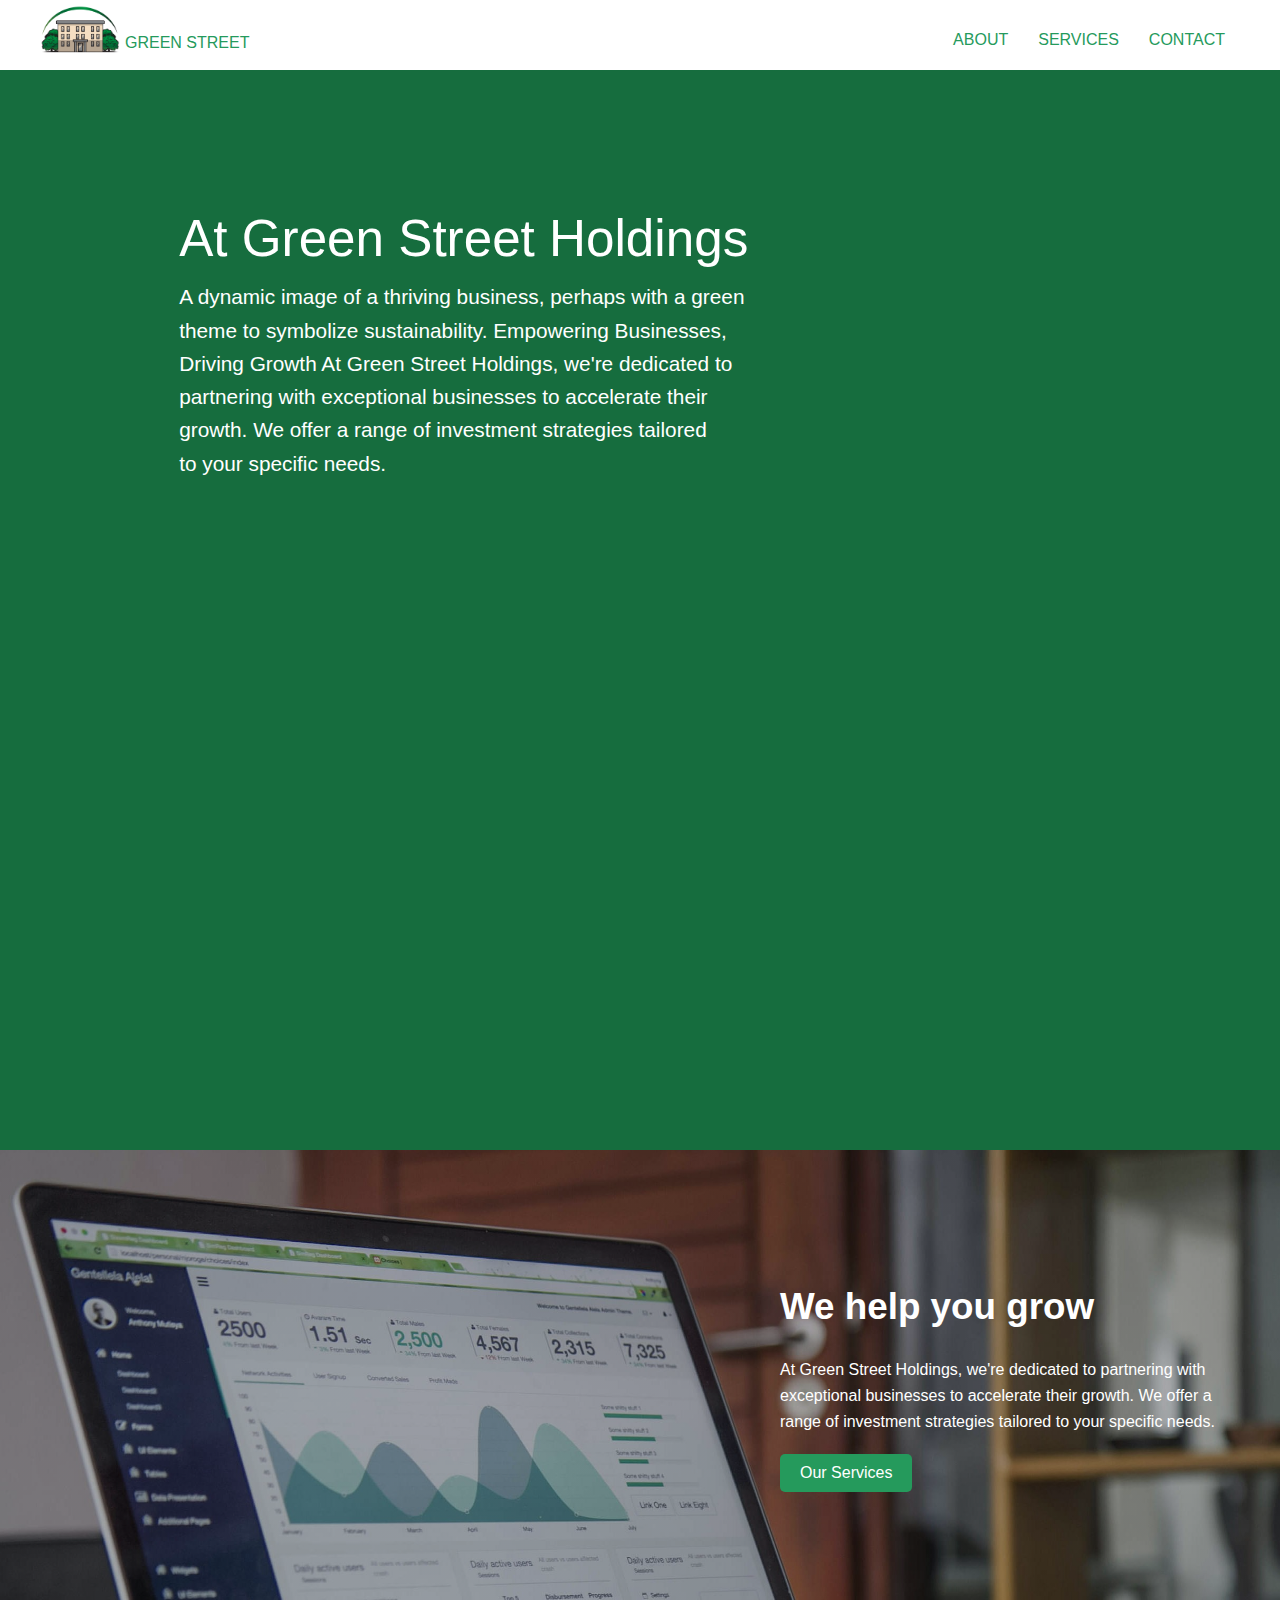
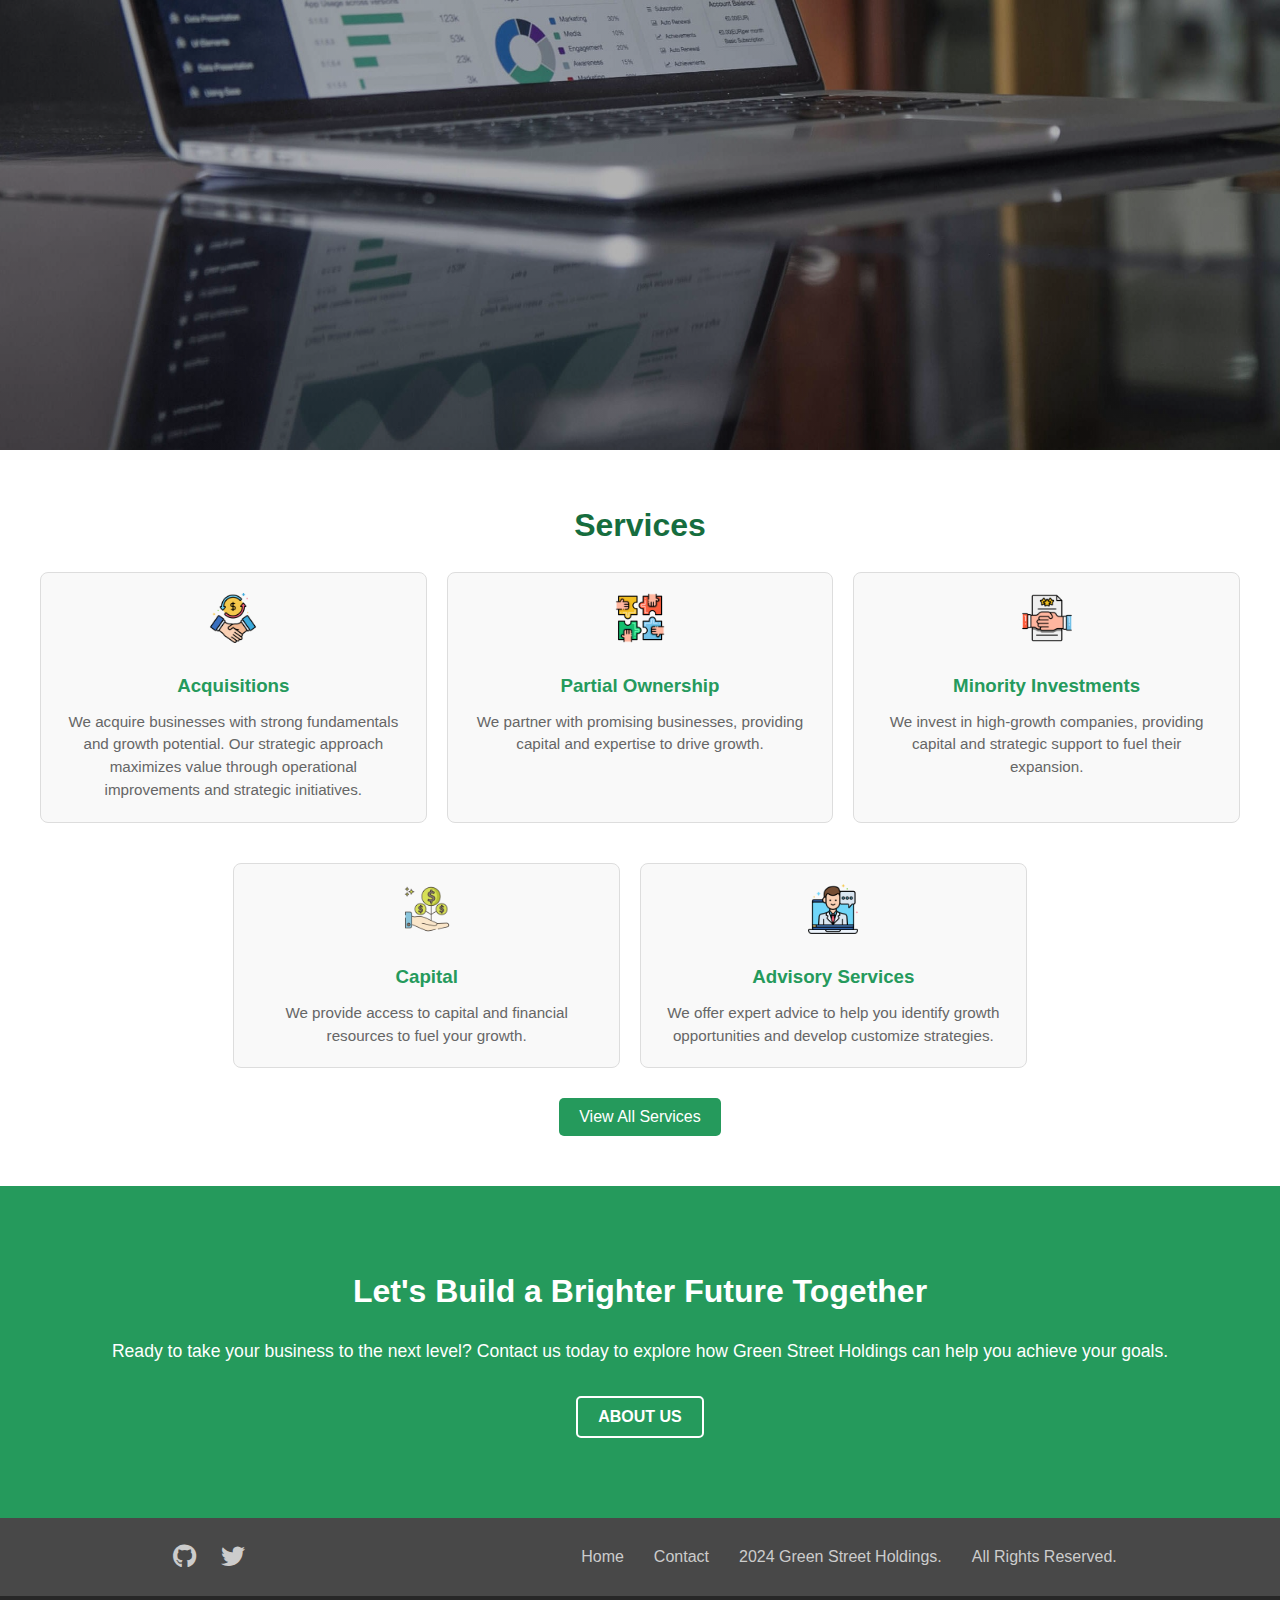
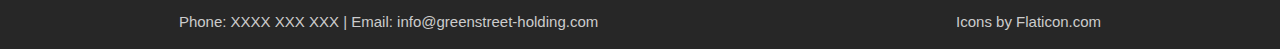
==== index.html @ 628697c2 "first commit" ====
<!DOCTYPE html>
<html lang="en">
<head>
  <meta charset="UTF-8">
  <meta name="viewport" content="width=device-width, initial-scale=1.0">
  <title></title>
  <!-- Font Awesome CDN -->
  <link href="https://cdnjs.cloudflare.com/ajax/libs/font-awesome/6.5.0/css/all.min.css" rel="stylesheet">
  <link rel="stylesheet" href="./style.css">
</head>
<body>
  <header>
    <nav class="navbar">
      <div class="logo">
        <a href="./index.html"> <img src="./images/GHS_LogoHouse.png" alt=""></a>
        <p>GREEN STREET</p>
      </div>
      <button class="hamburger-menu">
        <i class="fas fa-bars"></i>
      </button>
      <ul class="nav-links">
          <li><a href="./about.html">ABOUT</a></li>
          <li><a href="./service.html">SERVICES</a></li>
        <li><a href="./contact.html">CONTACT</a></li>
      </ul>
    </nav>
  </header>


  <div class="second-sec">

      <section class="hero">
          <div class="hero-content">
      <h1>At Green Street Holdings</h1>

          <p>
            A dynamic image of a thriving business, perhaps   with a green 
              <br>
             theme to symbolize sustainability. Empowering Businesses, 
              <br>
             Driving Growth At Green  Street Holdings, we're dedicated to 
              <br>
             partnering  with exceptional businesses to accelerate their
             <br>
               growth. We offer a range of investment strategies tailored
               <br> to your specific needs.
            

            </p>
        </div>
    </section>
</div>



<section class="growth-section">
  <div class="growth-text">
    <div class="all-text">

      <h1 class="growth-title">We help you grow</h1>
      <p class="growth-description">At Green Street Holdings, we're dedicated to partnering with exceptional businesses to accelerate their growth. We offer a 
        <br>range of investment strategies tailored to your specific needs.</p>
      <button class="growth-btn"><a href="./service.html">Our Services</a></button>
    </div>
  </div>
  
</section>


<section class="services">
  <h2 class="services-title">Services</h2>
  <div class="services-container">
    <div class="service-item">
      <div class="service-icon"><img width="50px" src="./images/acquisition3.png" alt=""/></div>
      <h3>Acquisitions</h3>
      <p> We acquire businesses with strong fundamentals and growth potential. Our strategic approach maximizes value through operational improvements and strategic initiatives.</p>
    </div>
    <div class="service-item">
      <div class="service-icon"><img width="50px" src="./images/partialownership.png" alt=""/></div>
      <h3>Partial Ownership</h3>
      <p>We partner with promising businesses, providing capital and expertise to drive growth.</p>
    </div>
    <div class="service-item">
      <div class="service-icon"><img width="50px" src="./images/acquisition2.png" alt=""/></div>
      <h3>Minority Investments</h3>
      <p> We invest in high-growth companies, providing capital and strategic support to fuel their expansion.</p>
    </div>
    <div class="service-item last-boxes">
      <div class="service-icon"><img width="50px" src="./images/capital3.png" alt=""/></div>
      <h3>Capital</h3>
      <p>We provide access to capital and financial resources to fuel your growth.</p>
    </div>
    <div class="service-item  last-boxes">
      <div class="service-icon"><img width="50px" src="./images/advisory.png" alt=""/></div>
      <h3>Advisory Services</h3>
      <p>We offer expert advice to help you identify growth opportunities and develop customize strategies.</p>
    </div>
    <!-- <div class="service-item">
      <div class="service-icon">📄</div>
      <h3>Strategic Partnerships</h3>
      <p>We collaborate with you to identify growth opportunities and develop customized strategies.</p>
    </div> -->
  </div>
  <button class="services-button"><a  href="./service.html">View All Services</a></button>
</section>



 <!-- Our Difference Section -->
 <section class="difference">
  <div class="difference-content">
    <h2>Let's Build a Brighter Future Together
    </h2>
    <p>Ready to take your business to the next level? Contact us today to explore how Green Street Holdings can help you achieve your goals.
    </p>
    <button class="about-btn">About Us</button>
  </div>
</section>

<!-- Footer -->
<footer class="footer">
  <div class="footer-top">
    <div class="social-icons">
      <a href="#"><i class="fa-brands fa-github"></i></a>
      <a href="#"><i class="fa-brands fa-twitter"></i></a>
    </div>

    <div>
      <ul>
        <li>Home</li>
        <li>Contact</li>
        <li>2024 Green Street Holdings.</li>
        <li>All Rights Reserved.</li>
      </ul>
    </div>
  </div>
  <div class="footer-bottom">
    <p>
      <span>Phone: XXXX XXX XXX</span> | 
      <span>Email: info@greenstreet-holding.com</span>
    </p>

    <p><a href="https://www.flaticon.com">Icons by Flaticon.com</a></p>
   
  </div>
</footer>


  


  <script src="script.js"></script>
</body>
</html>
---- style.css ----
* {
    margin: 0;
    padding: 0;
    box-sizing: border-box;
  }
  
  body {
    font-family: sans-serif;
    line-height: 1.6;
  }
  
  /* Navbar Styling */
  .navbar {
    display: flex;
    justify-content: space-between;
    align-items: center;
    padding-right: 40px;
    padding-left: 40px;
    margin-top: 5px;
    
  }
  
  
  .logo{
    display: flex;
    align-items: center;
    gap: 5px;
  }

  .logo img {
   
    width: 80px;
  }
  .logo p{
    text-decoration: none;
    color: #259a5c;
    font-size: 16px;
    margin-top: 20px;
    
  }
  
  
  .nav-links {
    display: flex;
    align-items: center;
    list-style: none;
    transition: max-height 0.4s ease;
    /* overflow: hidden; */
    max-height: 0; 
  }
  
  .nav-links.active {
    max-height: 300px; 
  }
  
  .nav-links li {
    margin: 0 15px;
    padding: 10px 0;
    margin-top: 15px;
  }
  
  .nav-links a {
    text-decoration: none;
    color: #259a5c;
    font-weight: 500;
  }
  .nav-links a:hover{
    color: #166d3e;
    transition: 0.3s;
  }
  
  .hamburger-menu {
    background: none;
    border: none;
    cursor: pointer;
    font-size: 1.5em;
    display: none;
    color: #000;
  }
  
  .hamburger-menu i {
    transition: transform 0.3s ease;
  }


  .second-sec{
    margin-top: 10px;
  }
  
  /* Hero Section */
  .hero {
    background-image: url('./images/bram-naus-oqnVnI5ixHg-unsplash.jpg');
    color: white;
    background-size: cover;
    background-position: center;
    background-repeat: no-repeat;
    background-blend-mode: overlay;
    background-color: #166d3e;
    height: 120vh;
    padding-top: 10%;
    padding-left: 14%;
  }
  
  .hero-content h1 {
    font-size: 3.2rem;
    font-weight: 500;
  }
  
  .hero-content p {
    font-size: 1.3em;
  }
  
  /* Responsive Design */
  @media (max-width: 768px) {
    .nav-links {
      flex-direction: column;
      background: white;
      width: 100%;
      position: absolute;
      top: 50px;
      left: 0;
      box-shadow: 0 2px 4px rgba(0, 0, 0, 0.2);
      transition: 0.7s;
      overflow: hidden;
    }
   
  
    .nav-links li {
      text-align: center;
    }
  
    .hamburger-menu {
      display: block;
    }
  
    .hamburger-menu.open i {
      transform: rotate(90deg);
    }
    .hero-content h1 {
        font-size: 2.4rem;
        font-weight: 500;
      }
      
      .hero-content p {
        font-size: 0.8rem;
      }
      .hero{
        padding-left: 5%;
        padding-top: 30%;
        height: 80vh;
      }
      .logo img {
   
        width: 70px;
       
      }
      .logo p{
        font-size: 14px;
      }
      .navbar{
        padding: 0 20px;
      }
      
  }



 
  .container {
    max-width: 1100px;
    margin: 20px auto;
    padding: 20px;
    background: #fff;
    /* box-shadow: 0 2px 5px rgba(0, 0, 0, 0.1); */
    border-radius: 5px;
}

.container h1 {
    color: #259a5c;
    font-size: 45px;
    text-align: start;
    font-weight: 500;
}

.contact-info p {
    margin: 10px 0;
}

.contact-info a {
    color: #259a5c;
    text-decoration: none;
}

.contact-info a:hover {
    text-decoration: underline;
}

.business-hours h2 {
    margin-top: 20px;
    color: #259a5c;
}

table {
    width: 100%;
    border-collapse: collapse;
    margin-top: 10px;
}

td {
    padding: 10px;
    border-bottom: 1px solid #ddd;
    text-align: left;
}

td:nth-child(2),
td:nth-child(4) {
    text-align: center;
}

@media (max-width: 600px) {
    .container {
        padding: 10px;
    }

    table td {
        font-size: 14px;
        padding: 8px;
    }
}




.growth-section {
  display: flex;
  flex-wrap: wrap;
  justify-content:end;
  background-image: linear-gradient(rgba(0, 0, 0, 0.3), rgba(0, 0, 0, 0.3)), url('./images/carlos-muza-hpjSkU2UYSU-unsplash.jpg');
  background-position: center;
  background-size: cover;
  background-repeat: no-repeat;
  height: 100vh;


}

.growth-text {
  /* flex: 1;
  max-width: 500px; */
  margin-top: 10%;
}
/* .all-text{
   max-width: 500px; 
  
} */

.growth-title {
  font-size: 2.3rem;
  color: white;
  margin-bottom: 20px;
}

.growth-description {
  font-size: 1rem;
  color: white;
  line-height: 1.6;
  margin-bottom: 20px;
  max-width: 500px;
  /* width: 100%; */
}

.growth-btn {
  background-color: #259a5c;
  color: white;
  border: none;
  padding: 10px 20px;
  cursor: pointer;
  font-size: 1rem;
  border-radius: 5px;
  transition: background-color 0.3s ease;
}
.growth-btn a{
  text-decoration: none;
  color: white;
}

.growth-btn:hover {
  background-color: #166d3e;
}

.growth-image {
  flex: 1;
  max-width: 500px;
  margin: 20px;
  text-align: center;
}

.growth-image img {
  width: 100%;
  height: auto;
  border-radius: 10px;
}

/* Responsive Design */
@media (max-width: 768px) {
  .growth-section {
    /* flex-direction: column; */
    text-align: center;
    padding-top: 30%;
    background-position:50% center;
    height: 70vh;

  }

  .growth-text, .growth-image {
    max-width: 100%;
    margin: 10px;
  }

  .growth-title {
    font-size: 1.8rem;
  }

  .growth-description {
    font-size: 0.9rem;
  }

  .growth-btn {
    font-size: 0.9rem;
  }
}



.services {
  text-align: center;
  padding: 50px 20px;
  background-color: #fff;
}

.services-title {
  font-size: 2em;
  margin-bottom: 20px;
  color: #166d3e;
}

.services-container {
  display: grid;
  grid-template-columns: repeat(auto-fit, minmax(300px, 1fr));
  gap: 20px;
  max-width: 1200px;
  margin: 0 auto;
  

}
.last-boxes{
 margin-left: 50%;
 margin-top: 20px;
 margin-bottom: 10px;
 width: 100%;
  
}


.service-item {
  background: #f9f9f9;
  border: 1px solid #ddd;
  border-radius: 8px;
  padding: 20px;
  transition: transform 0.3s ease;
}

.service-item:hover {
  transform: translateY(-10px);
  box-shadow: 0 4px 10px rgba(0, 0, 0, 0.1);
}

.service-icon {
  font-size: 2.5em;
  color: #259a5c;
  margin-bottom: 10px;
}

.service-item h3 {
  color: #259a5c;
  margin: 10px 0;
}

.service-item p {
  color: #666;
  font-size: 0.95em;
  line-height: 1.5;
}

.services-button  {
  margin-top: 20px;
  padding: 10px 20px;
  background-color: #259a5c;
  color: #fff;
  border: none;
  border-radius: 5px;
  cursor: pointer;
  font-size: 1em;
}
.services-button a{
  text-decoration: none;
  color: white;
}

.services-button:hover {
  background-color: #166d3e;
}





.difference {
  background-color: #259a5c;
  color: white;
  text-align: center;
  padding: 80px 20px;
}

.difference-content h2 {
  font-size: 2em;
  margin-bottom: 20px;
}

.difference-content p {
  font-size: 1.1em;
  margin-bottom: 30px;
  line-height: 1.6;
}

.about-btn {
  padding: 10px 20px;
  font-size: 1em;
  color: white;
  background-color: transparent;
  border: 2px solid white;
  border-radius: 5px;
  cursor: pointer;
  text-transform: uppercase;
  font-weight: bold;
}

.about-btn:hover {
  background-color: #166d3e;
  transition: 0.3s;
}

/* Footer */
.footer {
  color: #ccc;
}

.footer-top {
  background-color: #484848;
  padding: 20px 0;
  display: flex;
  justify-content: space-around;
  align-items: center;
}
.footer-top ul{
  display: flex;
  gap: 30px;
  list-style-type: none;
}

.social-icons a {
  color: #ccc;
  font-size: 1.5em;
  margin: 0 10px;
  text-decoration: none;
}

.social-icons a:hover {
  color: white;
}

.footer-bottom {
  font-size: 0.9em;
  line-height: 1.5;
  background-color: #272727;
  display: flex;
  justify-content: space-around;
  align-items: center;
  font-size: 15px;
  padding: 15px 0;
}

.footer-bottom a {
  color: #ccc;
  text-decoration: none;
  /* margin: 0 10px; */
}

.footer-bottom a:hover {
  text-decoration: underline;
}

/* Responsive Design */
@media (max-width: 768px) {
  .difference-content p {
    font-size: 1em;
  }
  .footer-top{
    flex-direction: column;
    align-items: self-start;
    padding-left: 20px;
  }
  .footer-bottom{
    flex-direction: column;
  padding-left: 10px;
  font-size: 13px;
  align-items: self-start;
  text-align: start;
  }
  .footer-top ul{
    flex-direction: column;
    gap: 20px;
    margin-top: 10px;
    
  }
  .social-icons a {
  margin-left: -5px;
  }
  .about-btn {
    font-size: 0.9em;
    padding: 8px 16px;
  }
  .last-boxes{
    margin-left: 0;
    margin-top: 0;
    margin-bottom: 0;
    /* width: 100%; */
     
   }

  
}
.service-page{
  margin-top: 20px;
}
.service-head{
  background-color: #259a5c;
  padding: 80px 0px;
  padding-left: 10%;
  color: white;
  
}
.service-head h1{
  font-size: 60px;
  font-weight: 500;
}
.service-head p{
  font-size: 20px;
}


.about-container {
  display: flex;
  flex-direction: column;
  align-items: center;
  padding:50px 100px;
}

.about-right {
  width: 90%;
  max-width: 600px;
  text-align: start;
  margin-bottom: 120px;
  align-self: flex-end; /* Pushes the block to the right */
}

.about-left {
  width: 90%;
  max-width: 600px;
  text-align: left;
  align-self: flex-start; 
  margin-bottom: 120px;
}

.about-title {
  color: #259a5c;
  font-size: 1.5rem;
  margin-bottom: 10px;
}

.about-text {
  font-size: 1rem;
  color: #333;
  line-height: 1.6;
}

@media (max-width: 768px) {
  .about-container {
    flex-direction: column; 
    align-items: center;
    padding: 20px 50px;
    justify-content: center;
  }
  
 .about-left{
  /* width: 100%; */
  text-align: start;
  align-self: flex-start;
  margin-bottom: 120px;
  margin-left: 10%;
 }
  
}
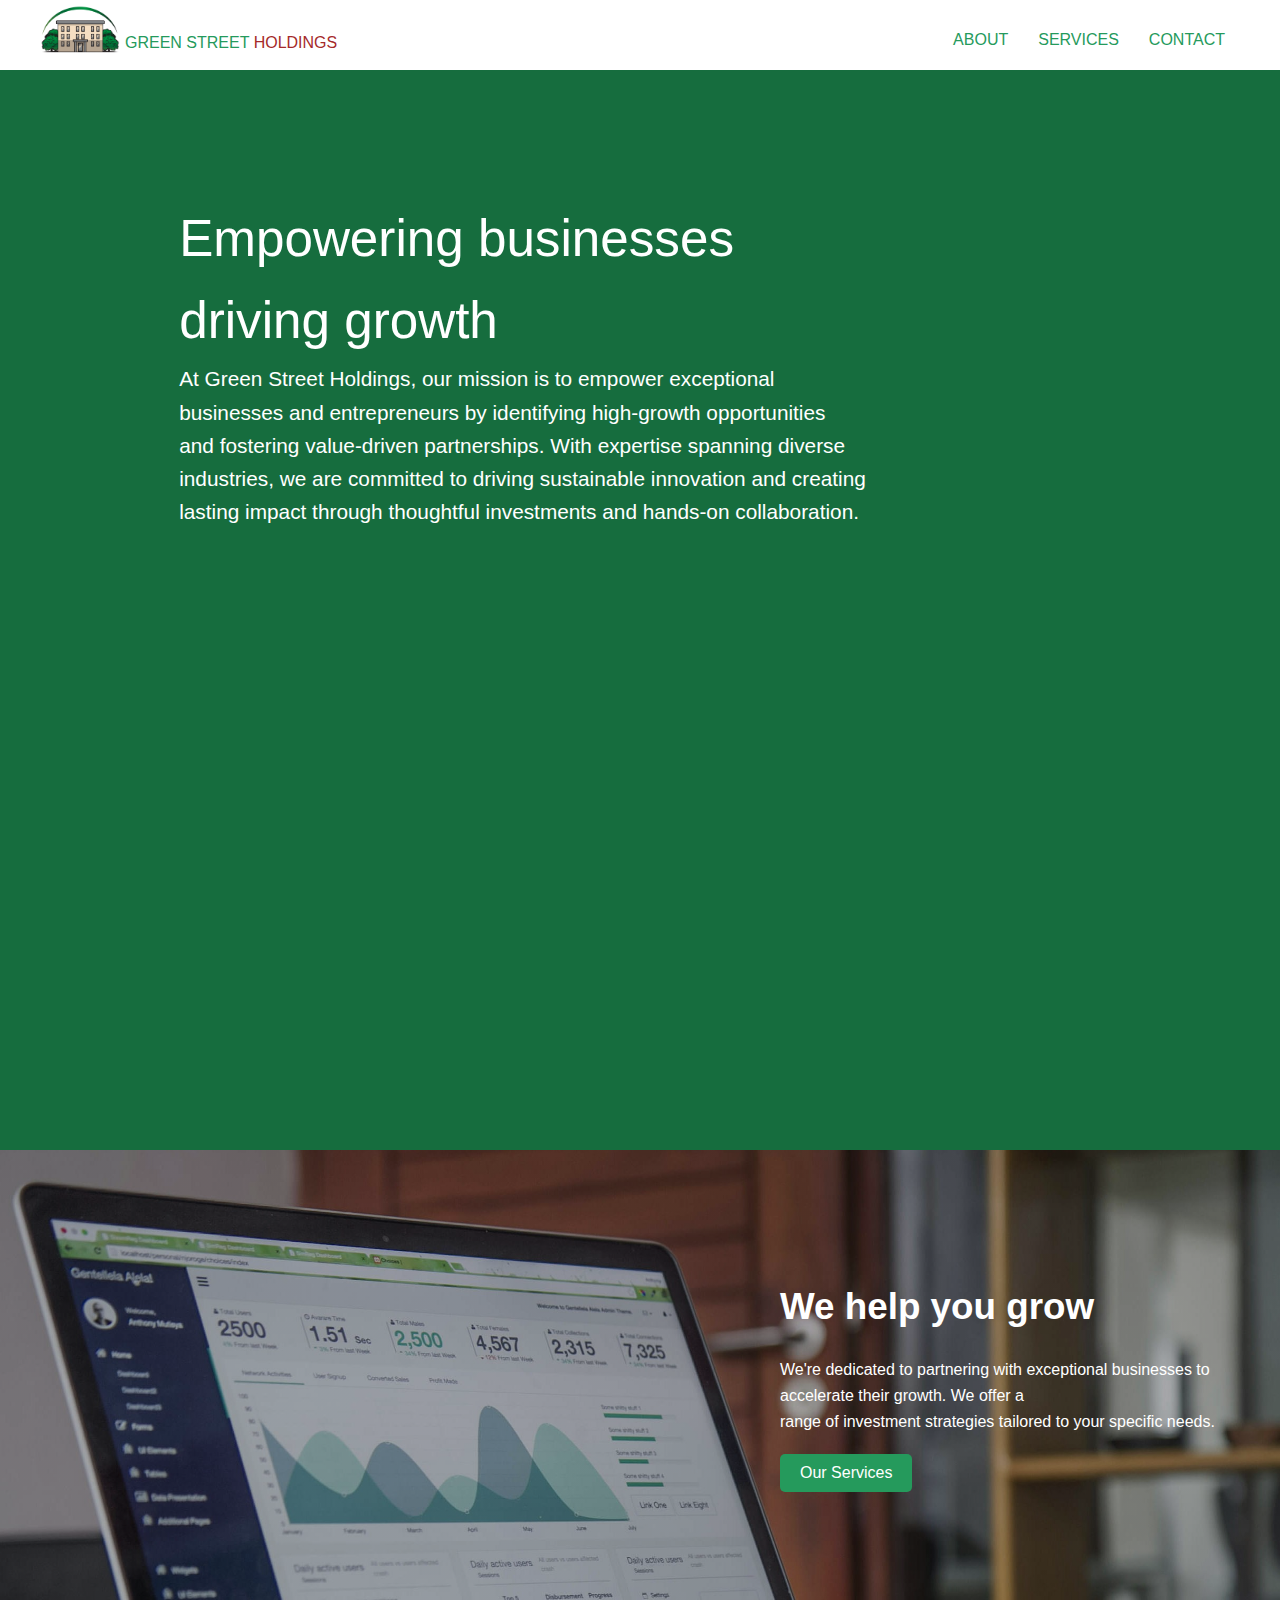
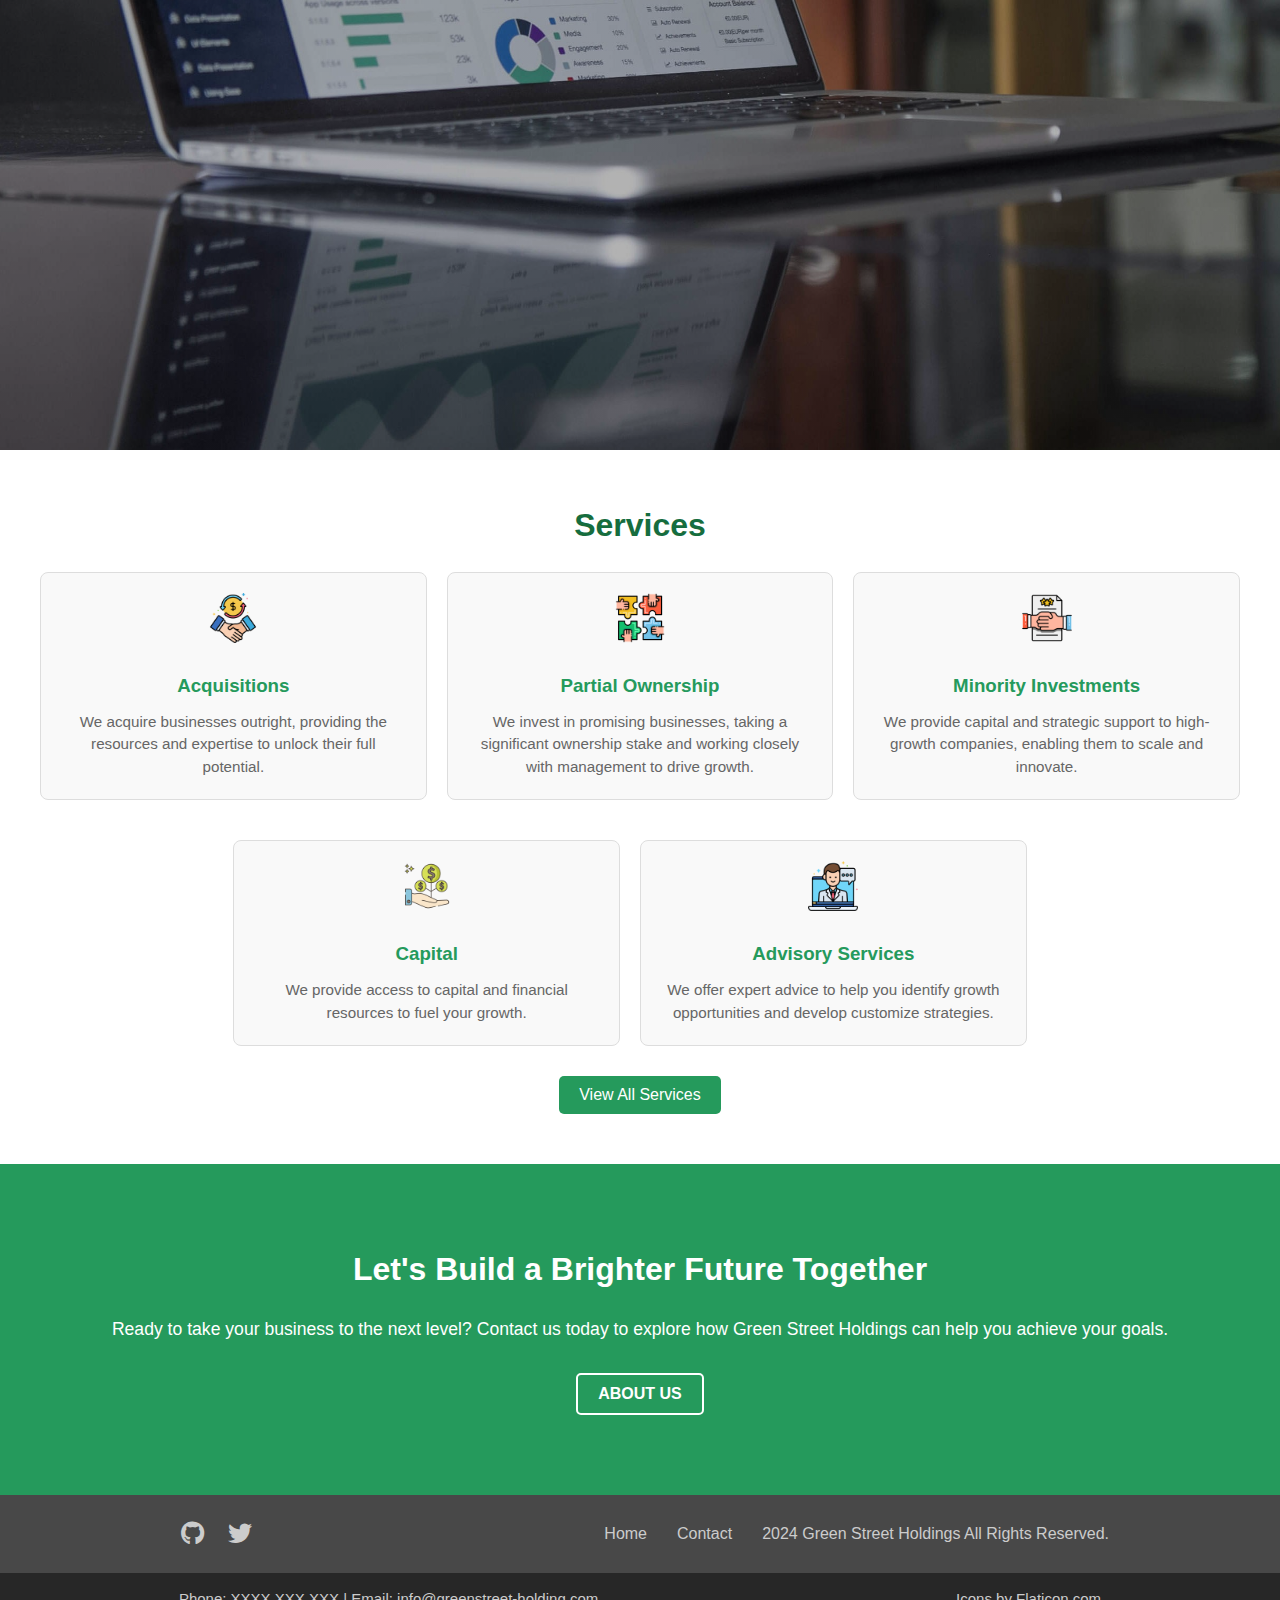
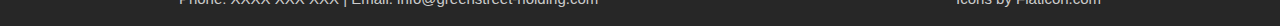
==== commit 6da7c6bc: "complete" ====
--- a/index.html
+++ b/index.html
@@ -13,7 +13,7 @@
     <nav class="navbar">
       <div class="logo">
         <a href="./index.html"> <img src="./images/GHS_LogoHouse.png" alt=""></a>
-        <p>GREEN STREET</p>
+        <p>GREEN STREET <span style="color: brown;">HOLDINGS</span></p>
       </div>
       <button class="hamburger-menu">
         <i class="fas fa-bars"></i>
@@ -31,20 +31,15 @@
 
       <section class="hero">
           <div class="hero-content">
-      <h1>At Green Street Holdings</h1>
+      <h1>Empowering businesses
+        <br> driving growth </h1>
 
           <p>
-            A dynamic image of a thriving business, perhaps   with a green 
-              <br>
-             theme to symbolize sustainability. Empowering Businesses, 
-              <br>
-             Driving Growth At Green  Street Holdings, we're dedicated to 
-              <br>
-             partnering  with exceptional businesses to accelerate their
-             <br>
-               growth. We offer a range of investment strategies tailored
-               <br> to your specific needs.
-            
+            At Green Street Holdings, our mission is to empower exceptional <br>
+             businesses and entrepreneurs by identifying high-growth opportunities <br> 
+              and fostering value-driven partnerships. With expertise spanning diverse <br>
+               industries, we are committed to driving sustainable innovation and creating <br>
+               lasting impact through thoughtful investments and hands-on collaboration.
 
             </p>
         </div>
@@ -58,7 +53,7 @@
     <div class="all-text">
 
       <h1 class="growth-title">We help you grow</h1>
-      <p class="growth-description">At Green Street Holdings, we're dedicated to partnering with exceptional businesses to accelerate their growth. We offer a 
+      <p class="growth-description"> We're dedicated to partnering with exceptional businesses to accelerate their growth. We offer a 
         <br>range of investment strategies tailored to your specific needs.</p>
       <button class="growth-btn"><a href="./service.html">Our Services</a></button>
     </div>
@@ -73,17 +68,17 @@
     <div class="service-item">
       <div class="service-icon"><img width="50px" src="./images/acquisition3.png" alt=""/></div>
       <h3>Acquisitions</h3>
-      <p> We acquire businesses with strong fundamentals and growth potential. Our strategic approach maximizes value through operational improvements and strategic initiatives.</p>
+      <p> We acquire businesses outright, providing the resources and expertise to unlock their full potential.</p>
     </div>
     <div class="service-item">
       <div class="service-icon"><img width="50px" src="./images/partialownership.png" alt=""/></div>
       <h3>Partial Ownership</h3>
-      <p>We partner with promising businesses, providing capital and expertise to drive growth.</p>
+      <p>We invest in promising businesses, taking a significant ownership stake and working closely with management to drive growth.</p>
     </div>
     <div class="service-item">
       <div class="service-icon"><img width="50px" src="./images/acquisition2.png" alt=""/></div>
       <h3>Minority Investments</h3>
-      <p> We invest in high-growth companies, providing capital and strategic support to fuel their expansion.</p>
+      <p> We provide capital and strategic support to high-growth companies, enabling them to scale and innovate.</p>
     </div>
     <div class="service-item last-boxes">
       <div class="service-icon"><img width="50px" src="./images/capital3.png" alt=""/></div>
@@ -95,11 +90,7 @@
       <h3>Advisory Services</h3>
       <p>We offer expert advice to help you identify growth opportunities and develop customize strategies.</p>
     </div>
-    <!-- <div class="service-item">
-      <div class="service-icon">📄</div>
-      <h3>Strategic Partnerships</h3>
-      <p>We collaborate with you to identify growth opportunities and develop customized strategies.</p>
-    </div> -->
+    
   </div>
   <button class="services-button"><a  href="./service.html">View All Services</a></button>
 </section>
@@ -113,7 +104,7 @@
     </h2>
     <p>Ready to take your business to the next level? Contact us today to explore how Green Street Holdings can help you achieve your goals.
     </p>
-    <button class="about-btn">About Us</button>
+    <button class="about-btn"><a href="./about.html">ABOUT US</a></button>
   </div>
 </section>
 
@@ -129,8 +120,7 @@
       <ul>
         <li>Home</li>
         <li>Contact</li>
-        <li>2024 Green Street Holdings.</li>
-        <li>All Rights Reserved.</li>
+        <li>2024 Green Street Holdings  All Rights Reserved.</li>
       </ul>
     </div>
   </div>
--- a/style.css
+++ b/style.css
@@ -137,7 +137,7 @@
       transform: rotate(90deg);
     }
     .hero-content h1 {
-        font-size: 2.4rem;
+        font-size: 2rem;
         font-weight: 500;
       }
       
@@ -444,6 +444,11 @@
   text-transform: uppercase;
   font-weight: bold;
 }
+.about-btn a{
+  text-decoration: none;
+  color: white;
+
+}
 
 .about-btn:hover {
   background-color: #166d3e;
@@ -567,18 +572,23 @@
 }
 
 .about-right {
-  width: 90%;
-  max-width: 600px;
+  /* width: 90%; */
+  /* max-width: 600px; */
+  /* align-self: flex-end; Pushes the block to the right */
   text-align: start;
   margin-bottom: 120px;
-  align-self: flex-end; /* Pushes the block to the right */
+  display: flex;
+  gap: 80px;
 }
 
 .about-left {
-  width: 90%;
-  max-width: 600px;
+  /* width: 90%; */
+  /* flex-wrap: wrap; */
+  max-width: 1200px;
+  gap: 80px;
   text-align: left;
   align-self: flex-start; 
+  display: flex;
   margin-bottom: 120px;
 }
 
@@ -603,11 +613,26 @@
   }
   
  .about-left{
-  /* width: 100%; */
   text-align: start;
   align-self: flex-start;
   margin-bottom: 120px;
-  margin-left: 10%;
+  /* margin-left: 10%; */
+  flex-direction: column;
  }
+ .about-left img{
+  width: 300px;
+  height: 350px;
+ }
+ .about-right{
+  flex-direction: column;
+}
+.right-img{
+  order: 2;
+}
+.about-right img{
+  width: 300px;
+  height: 350px;
+
+ }
   
 }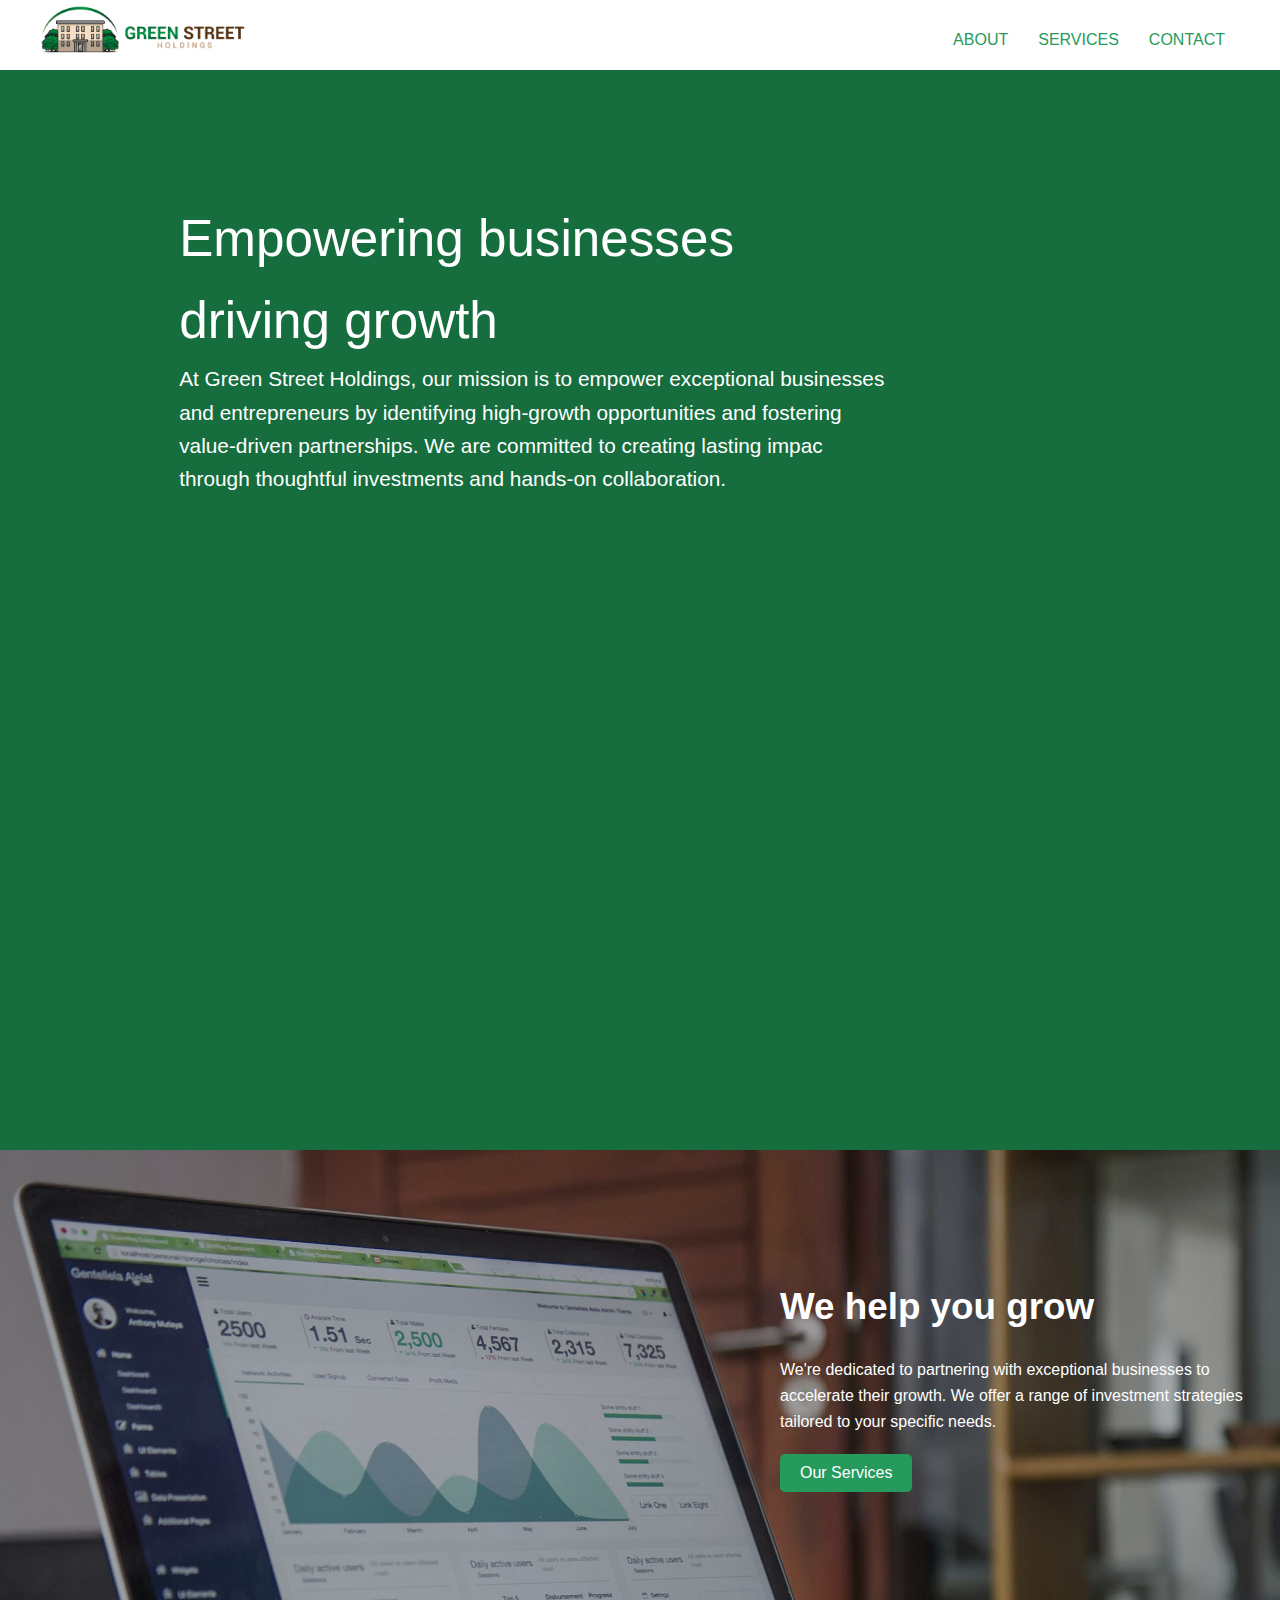
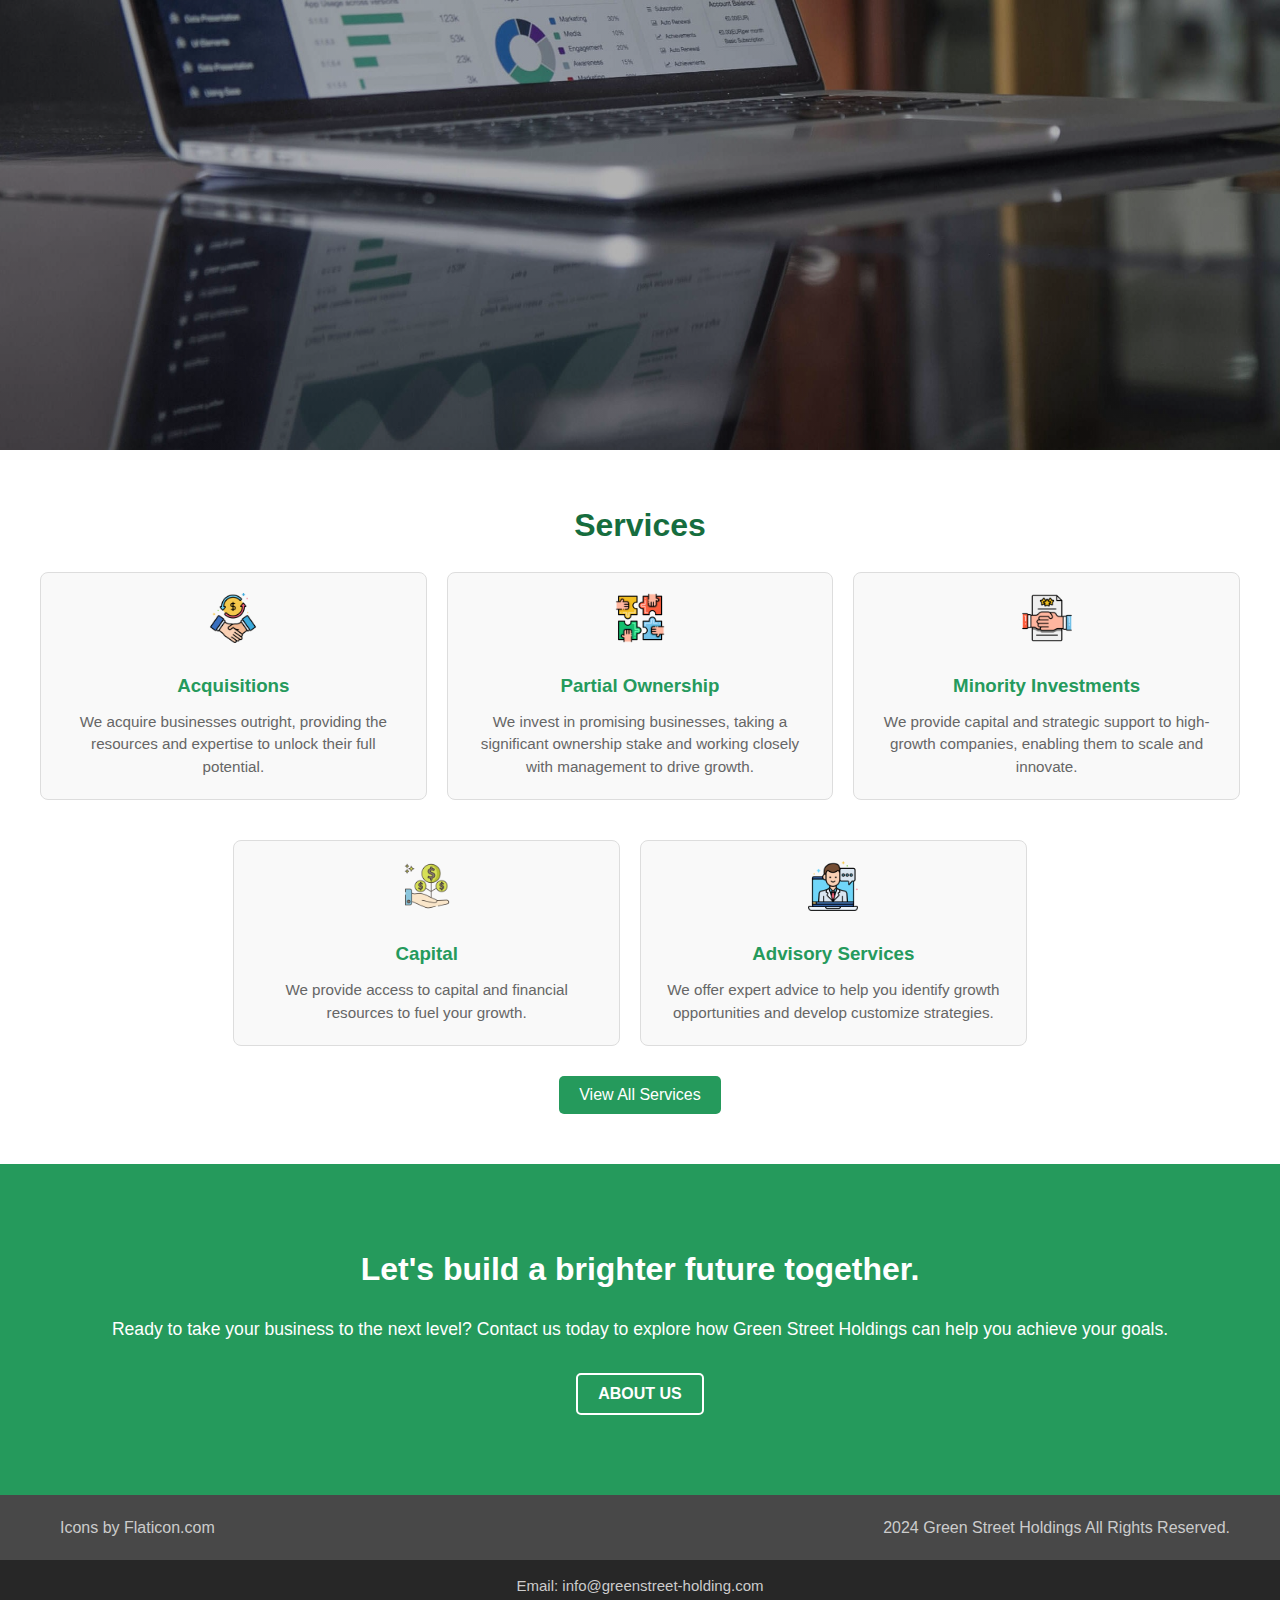
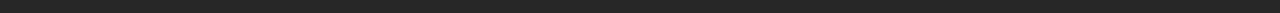
==== commit 0e2d6a2d: "complete" ====
--- a/index.html
+++ b/index.html
@@ -1,5 +1,6 @@
 <!DOCTYPE html>
 <html lang="en">
+
 <head>
   <meta charset="UTF-8">
   <meta name="viewport" content="width=device-width, initial-scale=1.0">
@@ -8,19 +9,20 @@
   <link href="https://cdnjs.cloudflare.com/ajax/libs/font-awesome/6.5.0/css/all.min.css" rel="stylesheet">
   <link rel="stylesheet" href="./style.css">
 </head>
+
 <body>
   <header>
     <nav class="navbar">
       <div class="logo">
-        <a href="./index.html"> <img src="./images/GHS_LogoHouse.png" alt=""></a>
-        <p>GREEN STREET <span style="color: brown;">HOLDINGS</span></p>
+        <a href="./index.html"> <img width="80px" src="./images/GHS_LogoHouse.png" alt=""></a>
+        <img class="green-logo" src="./images/GHS_Logo_Words.png" alt="" />
       </div>
       <button class="hamburger-menu">
         <i class="fas fa-bars"></i>
       </button>
       <ul class="nav-links">
-          <li><a href="./about.html">ABOUT</a></li>
-          <li><a href="./service.html">SERVICES</a></li>
+        <li><a href="./about.html">ABOUT</a></li>
+        <li><a href="./service.html">SERVICES</a></li>
         <li><a href="./contact.html">CONTACT</a></li>
       </ul>
     </nav>
@@ -29,116 +31,117 @@
 
   <div class="second-sec">
 
-      <section class="hero">
-          <div class="hero-content">
-      <h1>Empowering businesses
-        <br> driving growth </h1>
+    <section class="hero">
+      <div class="hero-content">
+        <h1>Empowering businesses
+          <br> driving growth
+        </h1>
 
-          <p>
-            At Green Street Holdings, our mission is to empower exceptional <br>
-             businesses and entrepreneurs by identifying high-growth opportunities <br> 
-              and fostering value-driven partnerships. With expertise spanning diverse <br>
-               industries, we are committed to driving sustainable innovation and creating <br>
-               lasting impact through thoughtful investments and hands-on collaboration.
+        <p>
+          At Green Street Holdings, our mission is to empower exceptional businesses <br>
+          and entrepreneurs by identifying high-growth opportunities and fostering <br>
+          value-driven partnerships. We are committed to creating lasting impac <br>
+          through thoughtful investments and hands-on collaboration. <br>
 
-            </p>
-        </div>
+        </p>
+      </div>
     </section>
-</div>
+  </div>
 
 
 
-<section class="growth-section">
-  <div class="growth-text">
-    <div class="all-text">
+  <section class="growth-section">
+    <div class="growth-text">
+      <div class="all-text">
 
-      <h1 class="growth-title">We help you grow</h1>
-      <p class="growth-description"> We're dedicated to partnering with exceptional businesses to accelerate their growth. We offer a 
-        <br>range of investment strategies tailored to your specific needs.</p>
-      <button class="growth-btn"><a href="./service.html">Our Services</a></button>
+        <h1 class="growth-title">We help you grow</h1>
+        <p class="growth-description"> We're dedicated to partnering with exceptional businesses to accelerate their
+          growth. We offer a
+          range of investment strategies tailored to your specific needs.</p>
+        <button class="growth-btn"><a href="./service.html">Our Services</a></button>
+      </div>
     </div>
-  </div>
-  
-</section>
+
+  </section>
 
 
-<section class="services">
-  <h2 class="services-title">Services</h2>
-  <div class="services-container">
-    <div class="service-item">
-      <div class="service-icon"><img width="50px" src="./images/acquisition3.png" alt=""/></div>
-      <h3>Acquisitions</h3>
-      <p> We acquire businesses outright, providing the resources and expertise to unlock their full potential.</p>
+  <section class="services">
+    <h2 class="services-title">Services</h2>
+    <div class="services-container">
+      <div class="service-item">
+        <div class="service-icon"><img width="50px" src="./images/acquisition3.png" alt="" /></div>
+        <h3>Acquisitions</h3>
+        <p> We acquire businesses outright, providing the resources and expertise to unlock their full potential.</p>
+      </div>
+      <div class="service-item">
+        <div class="service-icon"><img width="50px" src="./images/partialownership.png" alt="" /></div>
+        <h3>Partial Ownership</h3>
+        <p>We invest in promising businesses, taking a significant ownership stake and working closely with management
+          to drive growth.</p>
+      </div>
+      <div class="service-item">
+        <div class="service-icon"><img width="50px" src="./images/acquisition2.png" alt="" /></div>
+        <h3>Minority Investments</h3>
+        <p> We provide capital and strategic support to high-growth companies, enabling them to scale and innovate.</p>
+      </div>
+      <div class="service-item last-boxes">
+        <div class="service-icon"><img width="50px" src="./images/capital3.png" alt="" /></div>
+        <h3>Capital</h3>
+        <p>We provide access to capital and financial resources to fuel your growth.</p>
+      </div>
+      <div class="service-item  last-boxes">
+        <div class="service-icon"><img width="50px" src="./images/advisory.png" alt="" /></div>
+        <h3>Advisory Services</h3>
+        <p>We offer expert advice to help you identify growth opportunities and develop customize strategies.</p>
+      </div>
+
     </div>
-    <div class="service-item">
-      <div class="service-icon"><img width="50px" src="./images/partialownership.png" alt=""/></div>
-      <h3>Partial Ownership</h3>
-      <p>We invest in promising businesses, taking a significant ownership stake and working closely with management to drive growth.</p>
-    </div>
-    <div class="service-item">
-      <div class="service-icon"><img width="50px" src="./images/acquisition2.png" alt=""/></div>
-      <h3>Minority Investments</h3>
-      <p> We provide capital and strategic support to high-growth companies, enabling them to scale and innovate.</p>
-    </div>
-    <div class="service-item last-boxes">
-      <div class="service-icon"><img width="50px" src="./images/capital3.png" alt=""/></div>
-      <h3>Capital</h3>
-      <p>We provide access to capital and financial resources to fuel your growth.</p>
-    </div>
-    <div class="service-item  last-boxes">
-      <div class="service-icon"><img width="50px" src="./images/advisory.png" alt=""/></div>
-      <h3>Advisory Services</h3>
-      <p>We offer expert advice to help you identify growth opportunities and develop customize strategies.</p>
-    </div>
-    
-  </div>
-  <button class="services-button"><a  href="./service.html">View All Services</a></button>
-</section>
+    <button class="services-button"><a href="./service.html">View All Services</a></button>
+  </section>
 
 
 
- <!-- Our Difference Section -->
- <section class="difference">
-  <div class="difference-content">
-    <h2>Let's Build a Brighter Future Together
-    </h2>
-    <p>Ready to take your business to the next level? Contact us today to explore how Green Street Holdings can help you achieve your goals.
-    </p>
-    <button class="about-btn"><a href="./about.html">ABOUT US</a></button>
-  </div>
-</section>
+  <!-- Our Difference Section -->
+  <section class="difference">
+    <div class="difference-content">
+      <h2>Let's build a brighter future together.
+      </h2>
+      <p>Ready to take your business to the next level? Contact us today to explore how Green Street Holdings can help
+        you achieve your goals.
+      </p>
+      <button class="about-btn"><a href="./about.html">ABOUT US</a></button>
+    </div>
+  </section>
 
-<!-- Footer -->
-<footer class="footer">
-  <div class="footer-top">
-    <div class="social-icons">
-      <a href="#"><i class="fa-brands fa-github"></i></a>
-      <a href="#"><i class="fa-brands fa-twitter"></i></a>
+  <!-- Footer -->
+  <footer class="footer">
+    <div class="footer-top">
+      <div class="social-icons">
+        <a href="https://www.flaticon.com">Icons by Flaticon.com</a>
+
+      </div>
+
+      <div>
+        <ul>
+
+          <li>2024 Green Street Holdings All Rights Reserved.</li>
+        </ul>
+      </div>
     </div>
-
-    <div>
-      <ul>
-        <li>Home</li>
-        <li>Contact</li>
-        <li>2024 Green Street Holdings  All Rights Reserved.</li>
-      </ul>
-    </div>
-  </div>
-  <div class="footer-bottom">
-    <p>
-      <span>Phone: XXXX XXX XXX</span> | 
-      <span>Email: info@greenstreet-holding.com</span>
-    </p>
-
-    <p><a href="https://www.flaticon.com">Icons by Flaticon.com</a></p>
-   
-  </div>
-</footer>
+    <div class="footer-bottom">
+      <p>
+        <span>Email: info@greenstreet-holding.com</span>
+      </p>
 
 
-  
+    </div>
+  </footer>
+
+
+
 
 
   <script src="script.js"></script>
 </body>
-</html>
+
+</html>--- a/style.css
+++ b/style.css
@@ -27,17 +27,11 @@
     gap: 5px;
   }
 
-  .logo img {
-   
-    width: 80px;
-  }
-  .logo p{
-    text-decoration: none;
-    color: #259a5c;
-    font-size: 16px;
-    margin-top: 20px;
-    
-  }
+  .green-logo{
+    width: 120px;
+    margin-top: 10px;
+  }
+  
   
   
   .nav-links {
@@ -139,10 +133,12 @@
     .hero-content h1 {
         font-size: 2rem;
         font-weight: 500;
+        margin-top: 40px;
       }
       
       .hero-content p {
-        font-size: 0.8rem;
+        font-size: 1rem;
+        line-height: 1.5rem;
       }
       .hero{
         padding-left: 5%;
@@ -160,6 +156,10 @@
       .navbar{
         padding: 0 20px;
       }
+      .green-logo{
+        width: 100px !important;
+        margin-top: 10px;
+      }
       
   }
 
@@ -221,10 +221,17 @@
     .container {
         padding: 10px;
     }
-
+    
     table td {
         font-size: 14px;
         padding: 8px;
+    }
+    table{
+      margin-bottom: 200px;
+      margin-top: 40px;
+    }
+    .business-hours h2{
+      margin-top: 60px;
     }
 }
 
@@ -318,7 +325,8 @@
   }
 
   .growth-title {
-    font-size: 1.8rem;
+    font-size: 2rem;
+    margin-top: 40px;
   }
 
   .growth-description {
@@ -462,9 +470,9 @@
 
 .footer-top {
   background-color: #484848;
-  padding: 20px 0;
+  padding: 20px 50px;
   display: flex;
-  justify-content: space-around;
+  justify-content: space-between;
   align-items: center;
 }
 .footer-top ul{
@@ -475,7 +483,7 @@
 
 .social-icons a {
   color: #ccc;
-  font-size: 1.5em;
+  font-size: 1em;
   margin: 0 10px;
   text-decoration: none;
 }
@@ -498,7 +506,6 @@
 .footer-bottom a {
   color: #ccc;
   text-decoration: none;
-  /* margin: 0 10px; */
 }
 
 .footer-bottom a:hover {
@@ -507,9 +514,7 @@
 
 /* Responsive Design */
 @media (max-width: 768px) {
-  .difference-content p {
-    font-size: 1em;
-  }
+  
   .footer-top{
     flex-direction: column;
     align-items: self-start;
@@ -526,6 +531,8 @@
     flex-direction: column;
     gap: 20px;
     margin-top: 10px;
+    font-size: 14px;
+    margin-left: -5px;
     
   }
   .social-icons a {
@@ -539,7 +546,6 @@
     margin-left: 0;
     margin-top: 0;
     margin-bottom: 0;
-    /* width: 100%; */
      
    }
 
@@ -582,8 +588,7 @@
 }
 
 .about-left {
-  /* width: 90%; */
-  /* flex-wrap: wrap; */
+
   max-width: 1200px;
   gap: 80px;
   text-align: left;
@@ -599,24 +604,26 @@
 }
 
 .about-text {
-  font-size: 1rem;
+  font-size: 0.8rem;
   color: #333;
-  line-height: 1.6;
+  line-height: 1.4rem;
+  text-align: start;
+  
 }
 
 @media (max-width: 768px) {
   .about-container {
     flex-direction: column; 
     align-items: center;
-    padding: 20px 50px;
+    padding: 20px 40px;
     justify-content: center;
+    margin: auto;
   }
   
  .about-left{
   text-align: start;
   align-self: flex-start;
   margin-bottom: 120px;
-  /* margin-left: 10%; */
   flex-direction: column;
  }
  .about-left img{
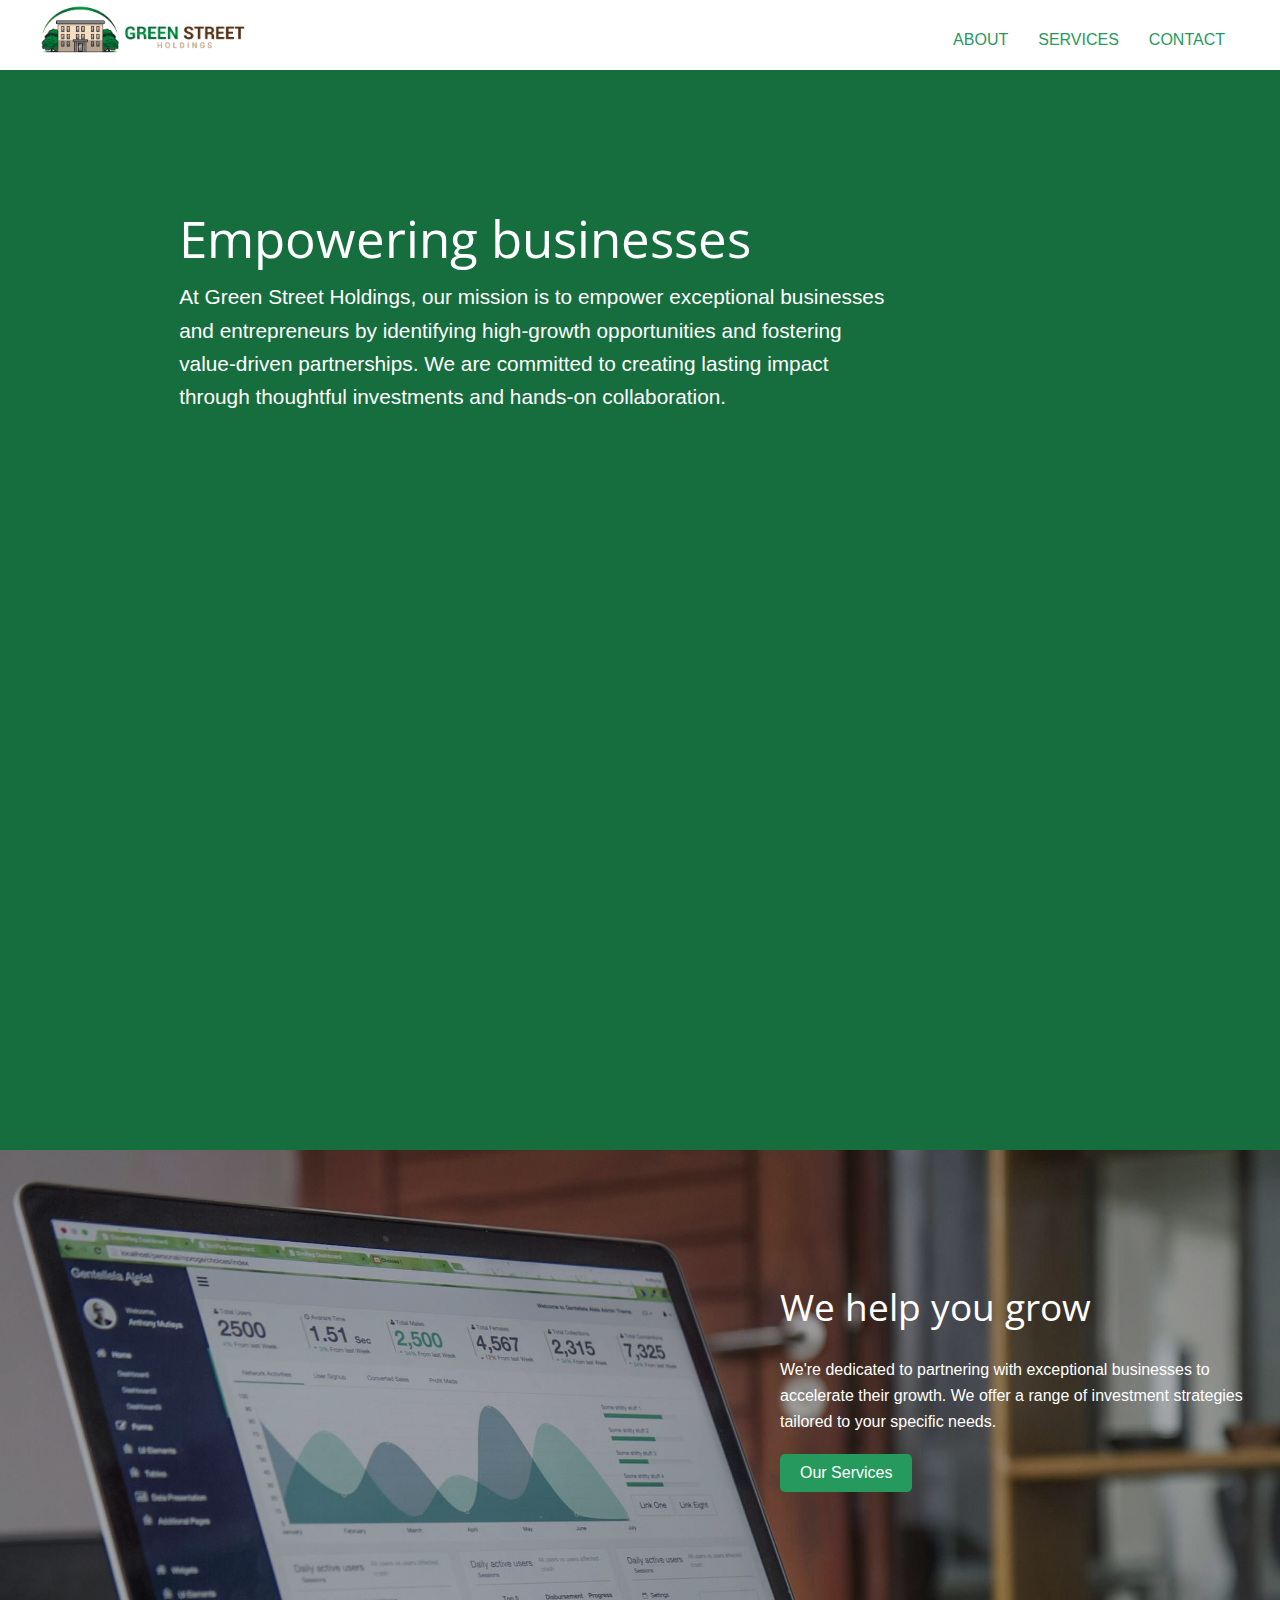
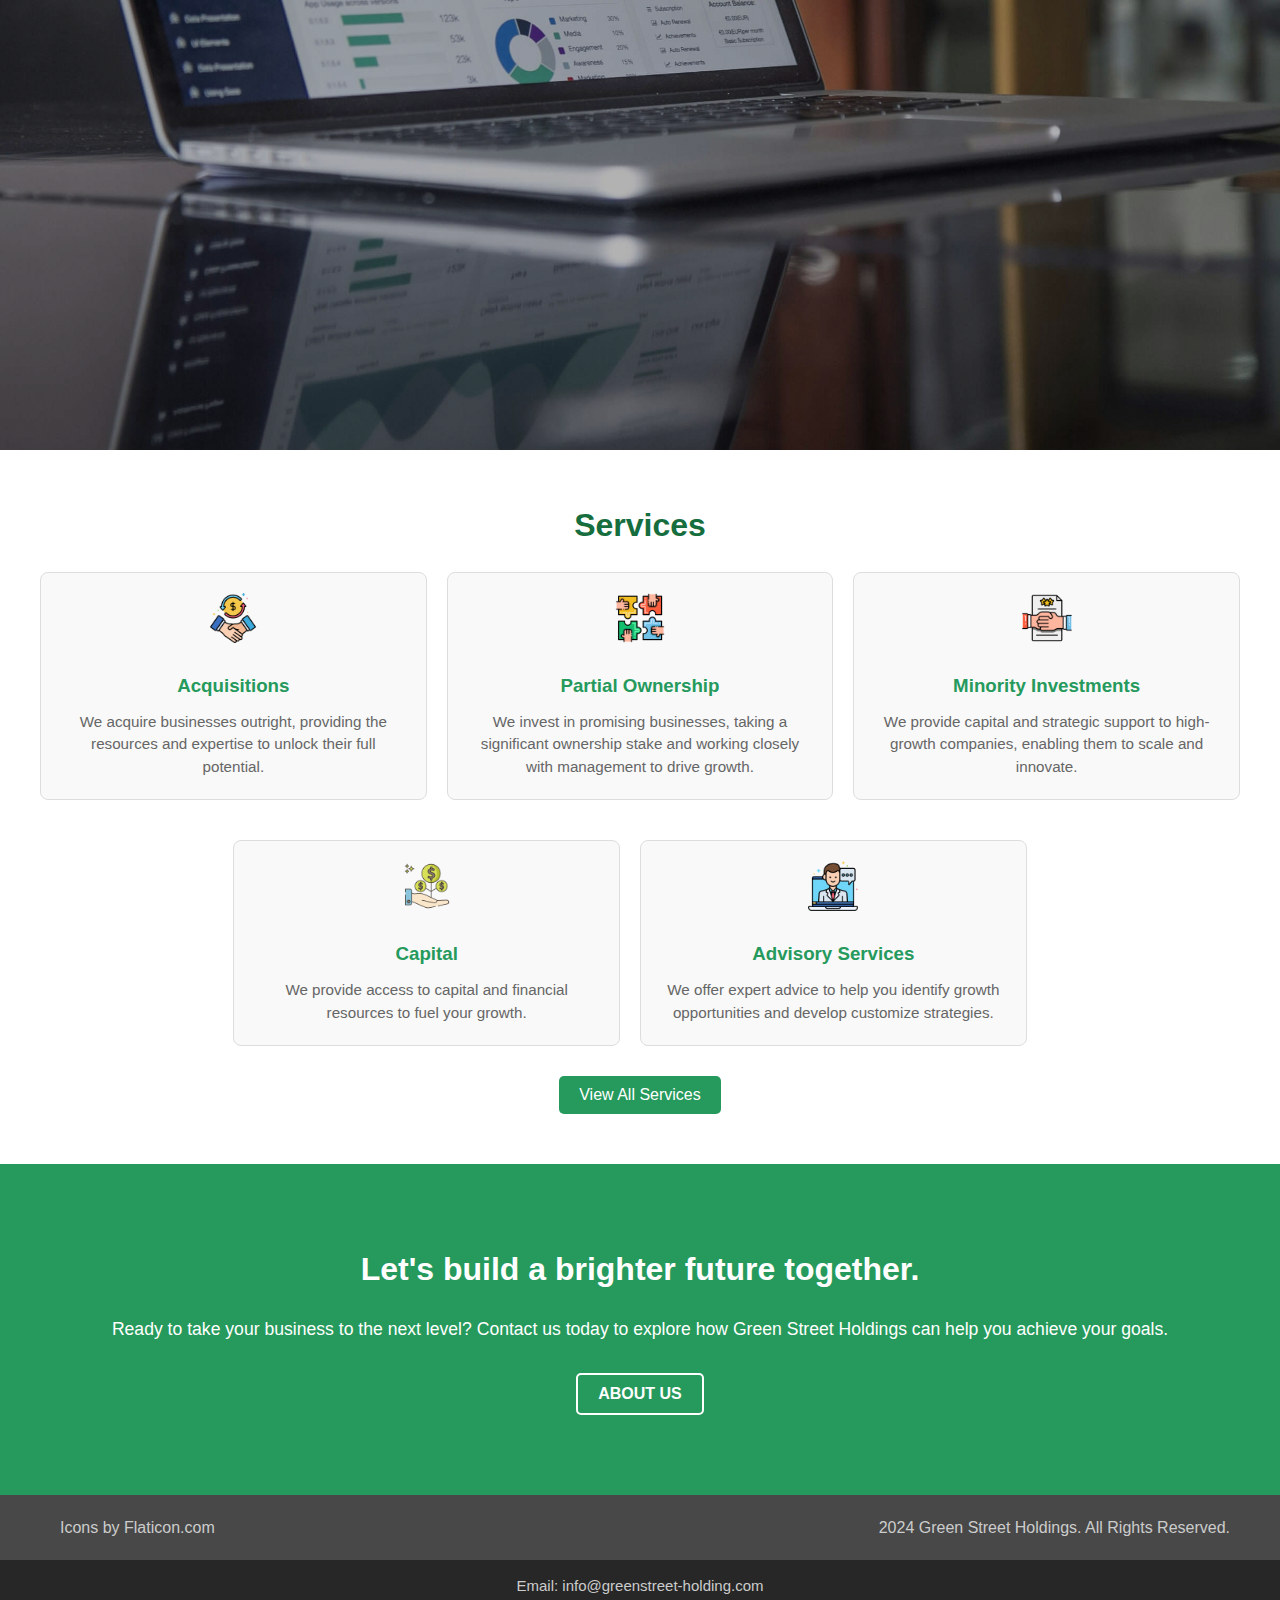
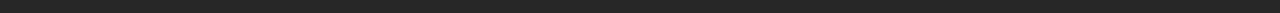
==== commit 1613d705: "complete" ====
--- a/index.html
+++ b/index.html
@@ -34,13 +34,13 @@
     <section class="hero">
       <div class="hero-content">
         <h1>Empowering businesses
-          <br> driving growth
+         
         </h1>
 
         <p>
           At Green Street Holdings, our mission is to empower exceptional businesses <br>
           and entrepreneurs by identifying high-growth opportunities and fostering <br>
-          value-driven partnerships. We are committed to creating lasting impac <br>
+          value-driven partnerships. We are committed to creating lasting impact <br>
           through thoughtful investments and hands-on collaboration. <br>
 
         </p>
@@ -124,7 +124,7 @@
       <div>
         <ul>
 
-          <li>2024 Green Street Holdings All Rights Reserved.</li>
+          <li>2024 Green Street Holdings. All Rights Reserved.</li>
         </ul>
       </div>
     </div>
--- a/style.css
+++ b/style.css
@@ -1,4 +1,7 @@
+@import url('https://fonts.googleapis.com/css2?family=Lato:ital,wght@0,100;0,300;0,400;0,700;0,900;1,100;1,300;1,400;1,700;1,900&family=Open+Sans:ital,wght@0,300..800;1,300..800&family=Roboto+Slab:wght@100..900&family=Roboto:wght@100&display=swap');
+
 * {
+
     margin: 0;
     padding: 0;
     box-sizing: border-box;
@@ -7,6 +10,7 @@
   body {
     font-family: sans-serif;
     line-height: 1.6;
+    
   }
   
   /* Navbar Styling */
@@ -97,7 +101,13 @@
   
   .hero-content h1 {
     font-size: 3.2rem;
-    font-weight: 500;
+    font-weight: 400;
+    font-family: "Open Sans", sans-serif;
+
+  }
+  .open-sans-{
+    font-family: "Open Sans", sans-serif;
+    
   }
   
   .hero-content p {
@@ -217,6 +227,12 @@
     text-align: center;
 }
 
+.contact-img img{
+  width: 100%;
+  margin-top: 40px;
+  
+}
+
 @media (max-width: 600px) {
     .container {
         padding: 10px;
@@ -227,7 +243,7 @@
         padding: 8px;
     }
     table{
-      margin-bottom: 200px;
+      /* margin-bottom: 200px; */
       margin-top: 40px;
     }
     .business-hours h2{
@@ -265,6 +281,9 @@
   font-size: 2.3rem;
   color: white;
   margin-bottom: 20px;
+  font-weight: 400;
+  font-family: "Open Sans", sans-serif;
+
 }
 
 .growth-description {
@@ -336,6 +355,7 @@
   .growth-btn {
     font-size: 0.9rem;
   }
+  
 }
 
 
@@ -578,9 +598,7 @@
 }
 
 .about-right {
-  /* width: 90%; */
-  /* max-width: 600px; */
-  /* align-self: flex-end; Pushes the block to the right */
+  
   text-align: start;
   margin-bottom: 120px;
   display: flex;
@@ -589,40 +607,54 @@
 
 .about-left {
 
-  max-width: 1200px;
+  display: flex;
   gap: 80px;
-  text-align: left;
-  align-self: flex-start; 
-  display: flex;
   margin-bottom: 120px;
 }
 
 .about-title {
   color: #259a5c;
   font-size: 1.5rem;
+  margin-bottom: px;
+}
+.about-title2 {
+  color: #259a5c;
   margin-bottom: 10px;
 }
 
 .about-text {
-  font-size: 0.8rem;
+  font-size: 1rem;
   color: #333;
   line-height: 1.4rem;
   text-align: start;
   
 }
+.about-left img{
+  width: 300px;
+  height: 350px;
+  border-radius: 10px;
+}
+
+.right-img img{
+  width: 280px;
+  height: 300px;
+  border-radius: 10px;
+}
 
 @media (max-width: 768px) {
+  .about-text {
+    font-size: 0.8rem;
+
+  }
   .about-container {
     flex-direction: column; 
     align-items: center;
-    padding: 20px 40px;
     justify-content: center;
     margin: auto;
   }
   
  .about-left{
-  text-align: start;
-  align-self: flex-start;
+  
   margin-bottom: 120px;
   flex-direction: column;
  }
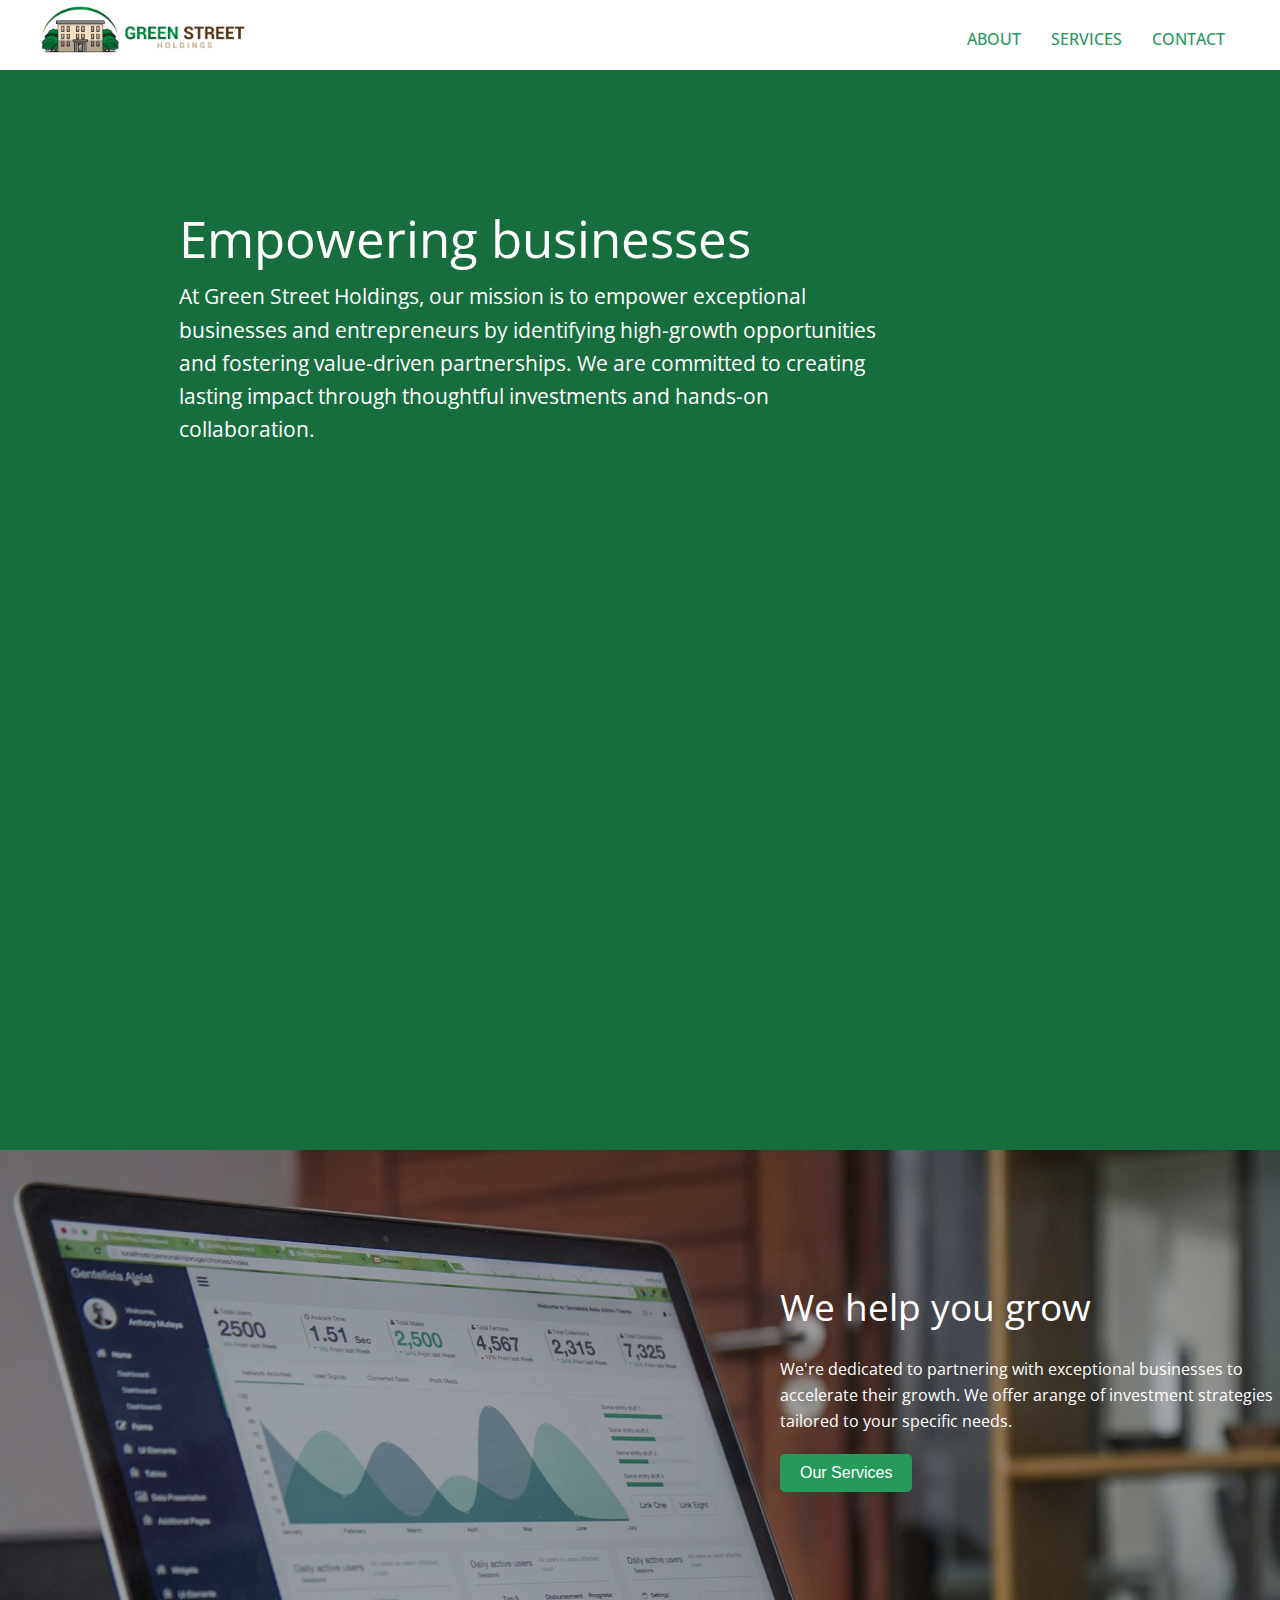
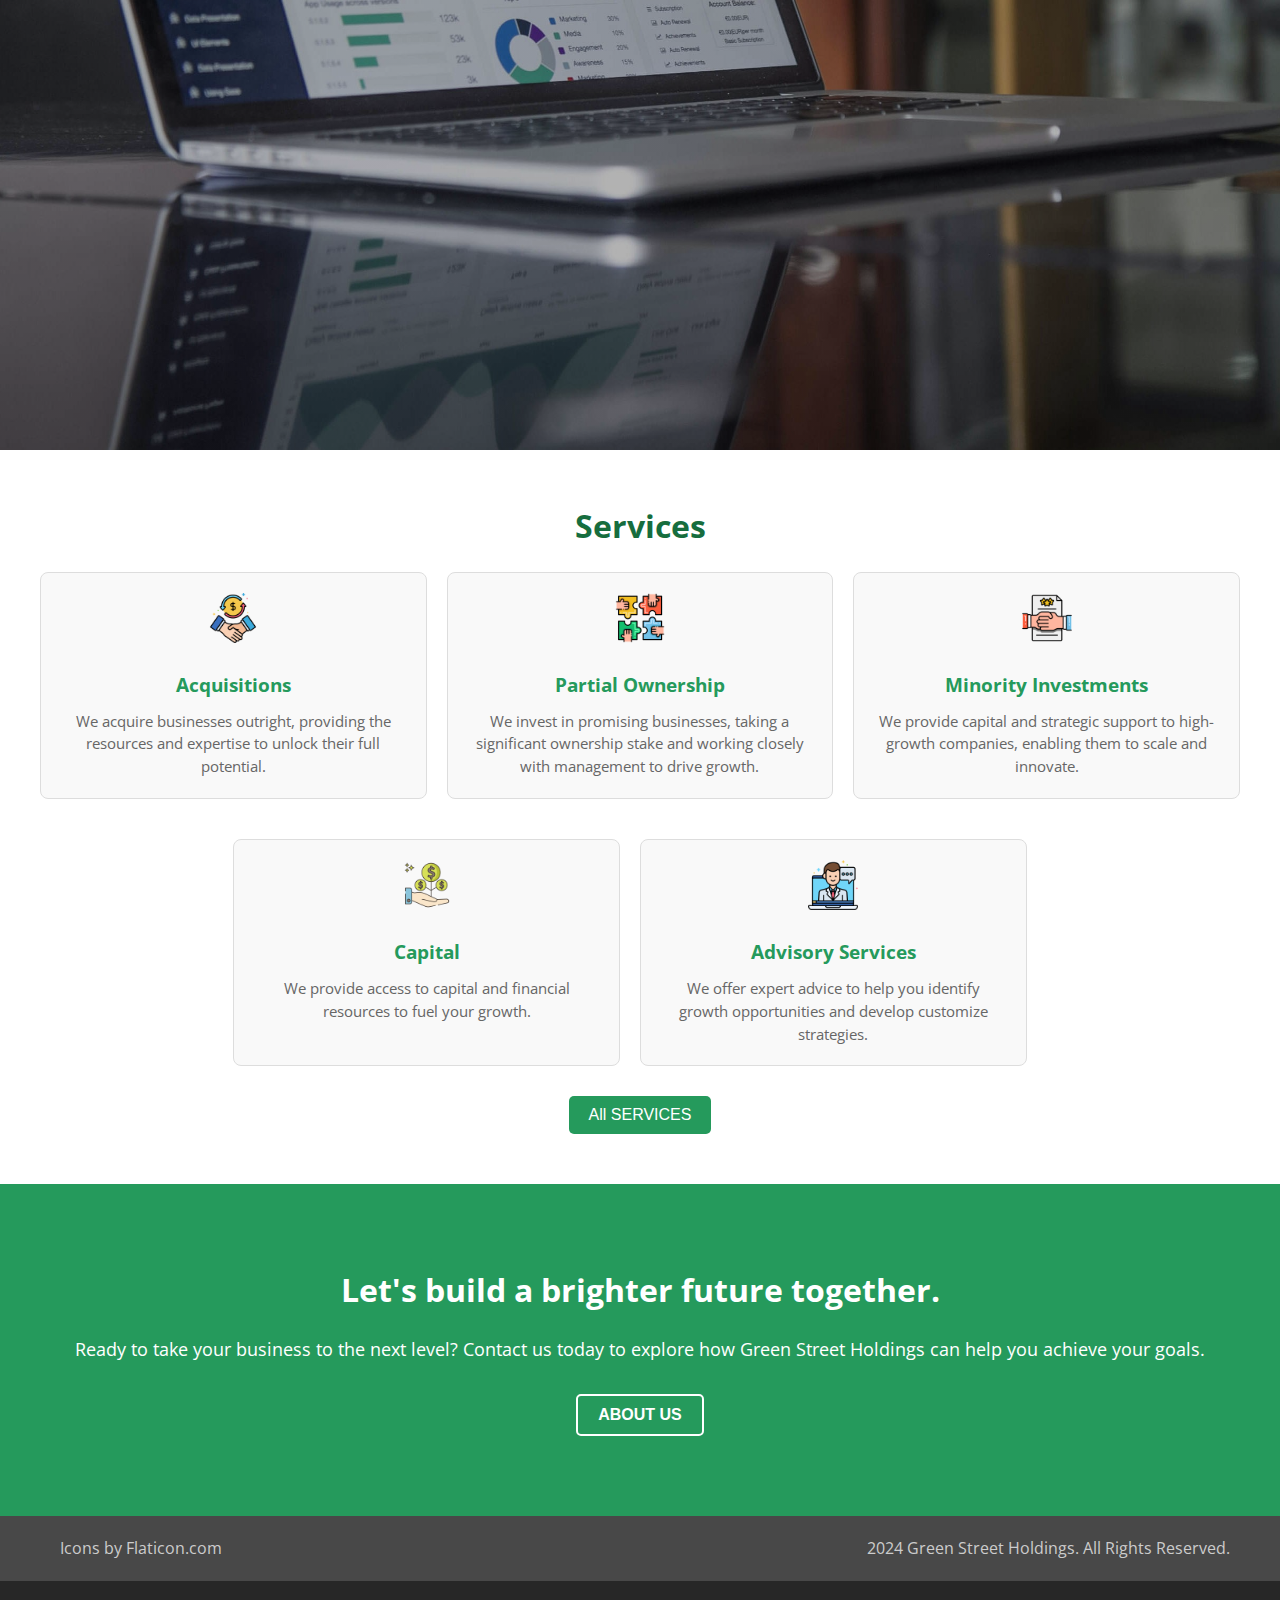
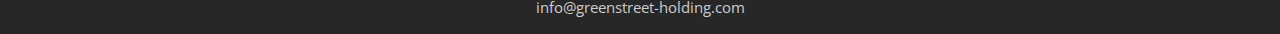
==== commit c3362745: "complete" ====
--- a/index.html
+++ b/index.html
@@ -38,10 +38,10 @@
         </h1>
 
         <p>
-          At Green Street Holdings, our mission is to empower exceptional businesses <br>
-          and entrepreneurs by identifying high-growth opportunities and fostering <br>
-          value-driven partnerships. We are committed to creating lasting impact <br>
-          through thoughtful investments and hands-on collaboration. <br>
+          At Green Street Holdings, our mission is to empower exceptional businesses 
+          and entrepreneurs by identifying high-growth opportunities and fostering 
+          value-driven partnerships. We are committed to creating lasting impact 
+          through thoughtful investments and hands-on collaboration.
 
         </p>
       </div>
@@ -55,9 +55,8 @@
       <div class="all-text">
 
         <h1 class="growth-title">We help you grow</h1>
-        <p class="growth-description"> We're dedicated to partnering with exceptional businesses to accelerate their
-          growth. We offer a
-          range of investment strategies tailored to your specific needs.</p>
+        <p class="growth-description"> We're dedicated to partnering with exceptional businesses 
+           to accelerate their growth. We offer arange of investment strategies tailored to your specific needs.</p>
         <button class="growth-btn"><a href="./service.html">Our Services</a></button>
       </div>
     </div>
@@ -96,7 +95,7 @@
       </div>
 
     </div>
-    <button class="services-button"><a href="./service.html">View All Services</a></button>
+    <button class="services-button"><a href="./service.html">All SERVICES</a></button>
   </section>
 
 
@@ -130,7 +129,7 @@
     </div>
     <div class="footer-bottom">
       <p>
-        <span>Email: info@greenstreet-holding.com</span>
+        <span><a href="mailto:info@greenstreet-holding.com"> info@greenstreet-holding.com</a></span>
       </p>
 
 
--- a/style.css
+++ b/style.css
@@ -10,6 +10,7 @@
   body {
     font-family: sans-serif;
     line-height: 1.6;
+    font-family: "Open Sans", sans-serif;
     
   }
   
@@ -112,6 +113,7 @@
   
   .hero-content p {
     font-size: 1.3em;
+    max-width: 700px;
   }
   
   /* Responsive Design */
@@ -141,14 +143,16 @@
       transform: rotate(90deg);
     }
     .hero-content h1 {
-        font-size: 2rem;
+        font-size: 1.8rem;
         font-weight: 500;
-        margin-top: 40px;
+        margin-top: 20px;
       }
       
       .hero-content p {
         font-size: 1rem;
+        
         line-height: 1.5rem;
+        margin-top: 20px;
       }
       .hero{
         padding-left: 5%;
@@ -160,9 +164,7 @@
         width: 70px;
        
       }
-      .logo p{
-        font-size: 14px;
-      }
+      
       .navbar{
         padding: 0 20px;
       }
@@ -268,8 +270,7 @@
 }
 
 .growth-text {
-  /* flex: 1;
-  max-width: 500px; */
+
   margin-top: 10%;
 }
 /* .all-text{
@@ -342,6 +343,9 @@
     max-width: 100%;
     margin: 10px;
   }
+  .growth-text {
+    padding: 10px;
+  }
 
   .growth-title {
     font-size: 2rem;
@@ -349,7 +353,7 @@
   }
 
   .growth-description {
-    font-size: 0.9rem;
+    font-size: 1rem;
   }
 
   .growth-btn {
@@ -557,6 +561,7 @@
   }
   .social-icons a {
   margin-left: -5px;
+  font-size: 14px;
   }
   .about-btn {
     font-size: 0.9em;
@@ -587,6 +592,7 @@
 }
 .service-head p{
   font-size: 20px;
+  max-width: 600px;
 }
 
 
@@ -627,6 +633,7 @@
   color: #333;
   line-height: 1.4rem;
   text-align: start;
+  max-width: 800px;
   
 }
 .about-left img{
@@ -673,5 +680,9 @@
   height: 350px;
 
  }
+ .service-head p{
+  padding-right: 10px;
+  /* max-width: 300px !important; */
+ }
   
 }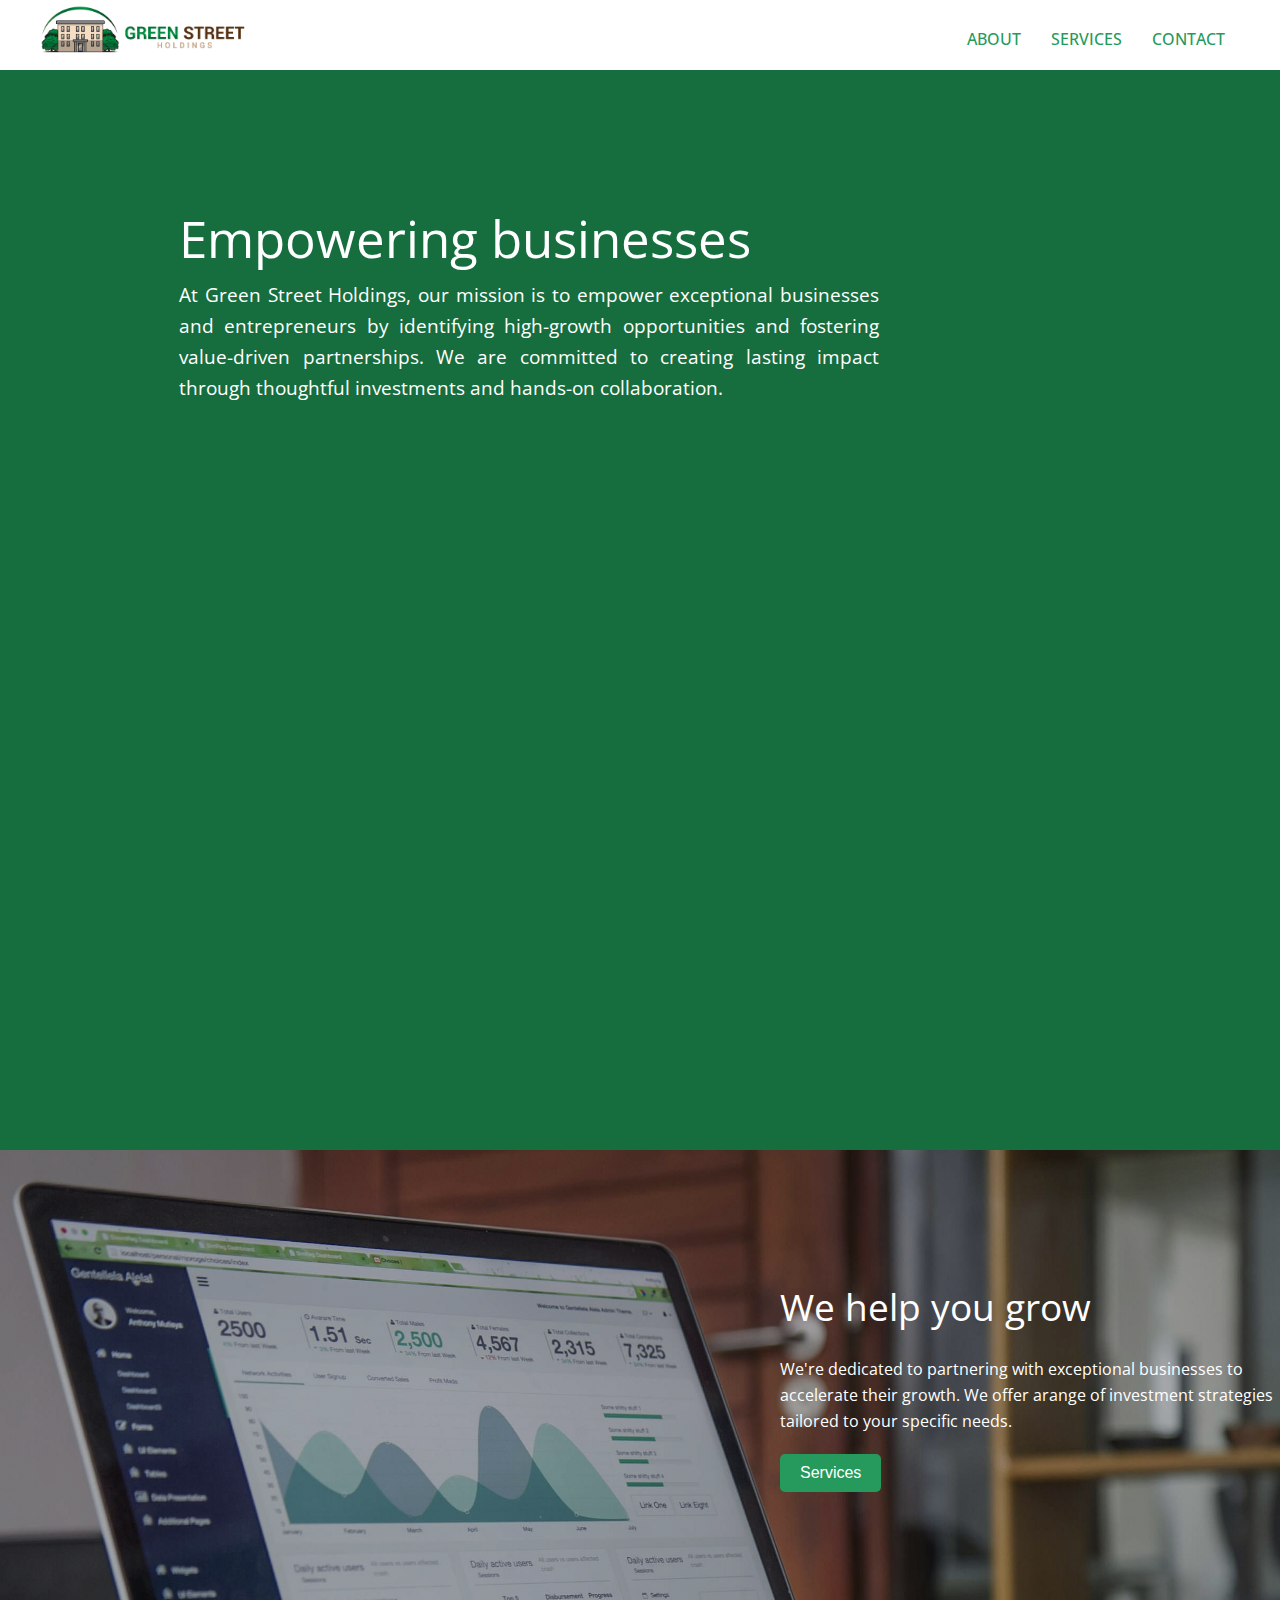
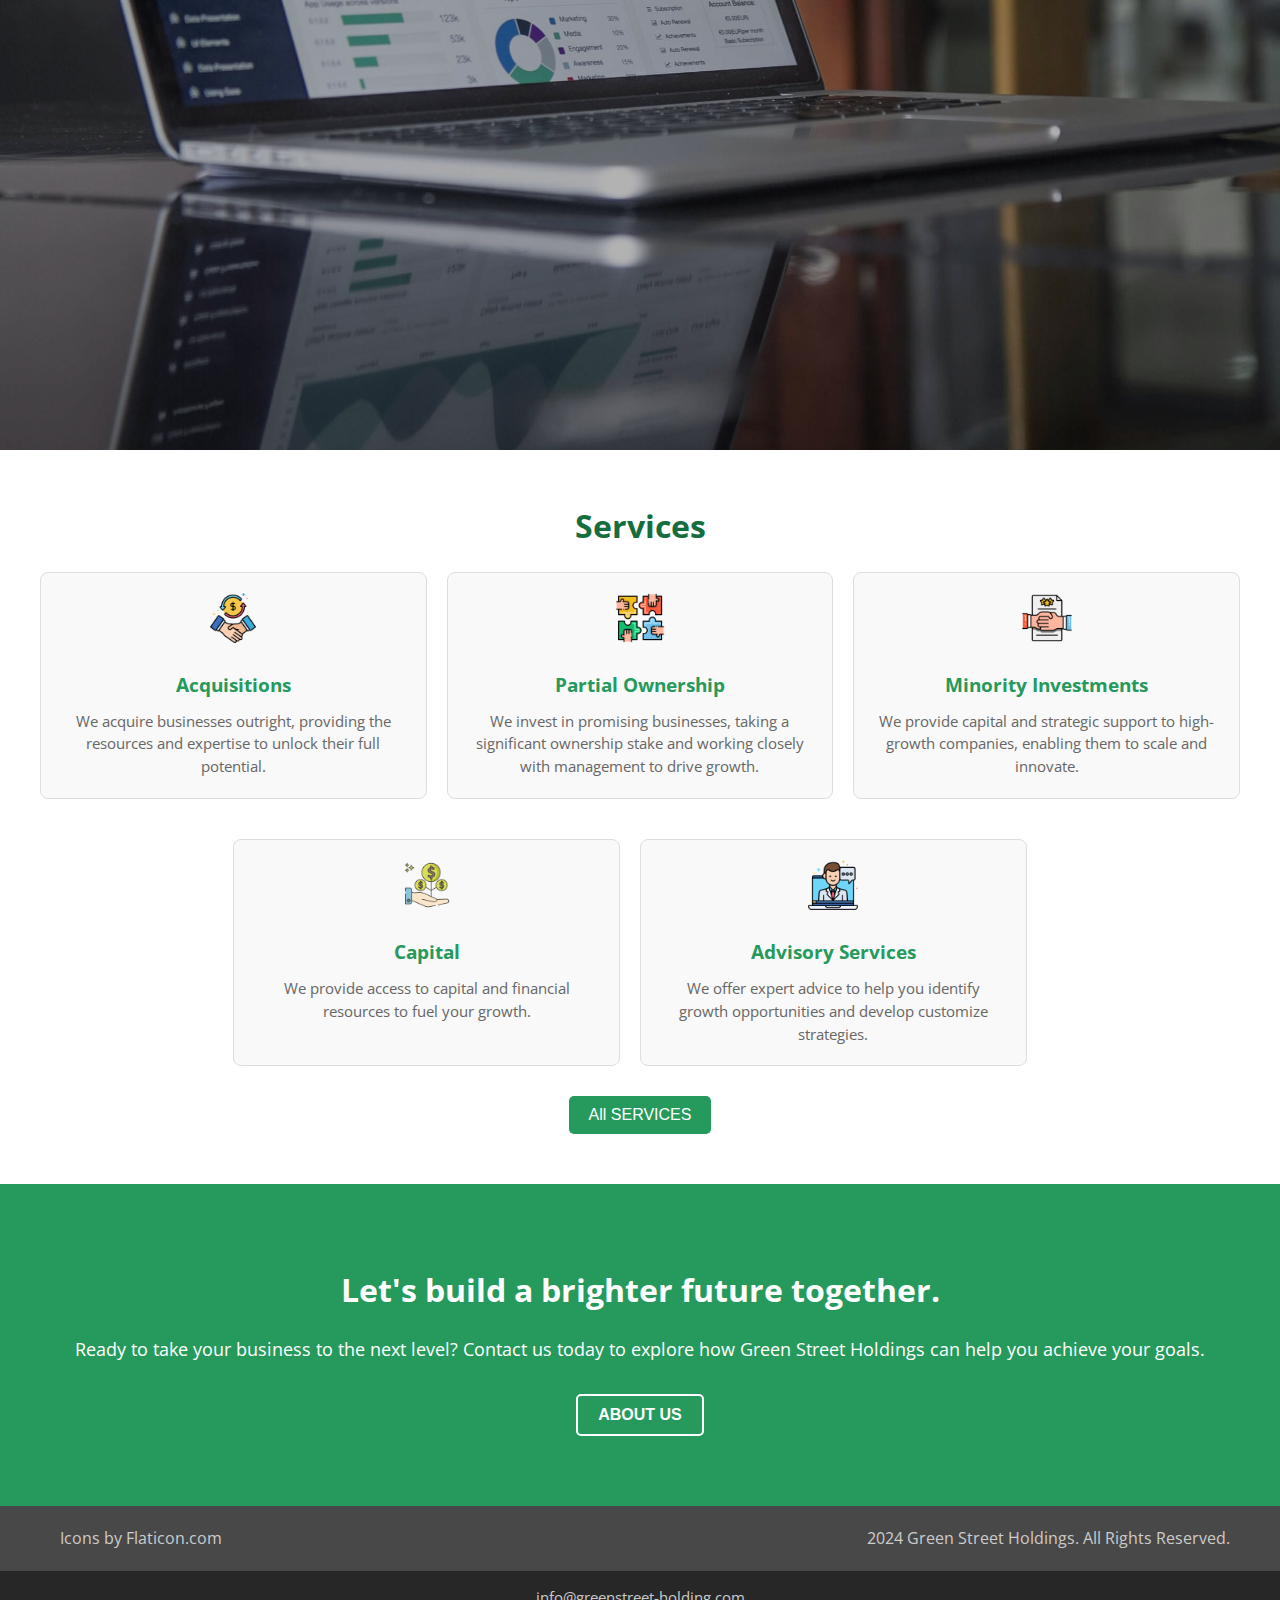
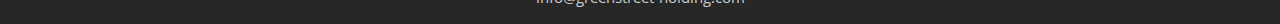
==== commit 8645c0cc: "complete" ====
--- a/index.html
+++ b/index.html
@@ -57,7 +57,7 @@
         <h1 class="growth-title">We help you grow</h1>
         <p class="growth-description"> We're dedicated to partnering with exceptional businesses 
            to accelerate their growth. We offer arange of investment strategies tailored to your specific needs.</p>
-        <button class="growth-btn"><a href="./service.html">Our Services</a></button>
+        <button class="growth-btn"><a href="./service.html">Services</a></button>
       </div>
     </div>
 
@@ -108,7 +108,7 @@
       <p>Ready to take your business to the next level? Contact us today to explore how Green Street Holdings can help
         you achieve your goals.
       </p>
-      <button class="about-btn"><a href="./about.html">ABOUT US</a></button>
+      <button class="about-btn"><a href="./about.html">About Us</a></button>
     </div>
   </section>
 
--- a/style.css
+++ b/style.css
@@ -112,7 +112,8 @@
   }
   
   .hero-content p {
-    font-size: 1.3em;
+    font-size: 1.2em;
+    text-align: justify;
     max-width: 700px;
   }
   
@@ -149,8 +150,8 @@
       }
       
       .hero-content p {
-        font-size: 1rem;
-        
+        font-size: 0.8rem;
+        padding-right: 20px;
         line-height: 1.5rem;
         margin-top: 20px;
       }
@@ -179,7 +180,7 @@
 
  
   .container {
-    max-width: 1100px;
+    max-width: 1200px;
     margin: 20px auto;
     padding: 20px;
     background: #fff;
@@ -215,11 +216,11 @@
 table {
     width: 100%;
     border-collapse: collapse;
-    margin-top: 10px;
+    margin-top: 50px;
 }
 
 td {
-    padding: 10px;
+    padding-bottom: 10px;
     border-bottom: 1px solid #ddd;
     text-align: left;
 }
@@ -231,7 +232,7 @@
 
 .contact-img img{
   width: 100%;
-  margin-top: 40px;
+  margin-top: 20px;
   
 }
 
@@ -490,6 +491,7 @@
 /* Footer */
 .footer {
   color: #ccc;
+  margin-top: -10px;
 }
 
 .footer-top {
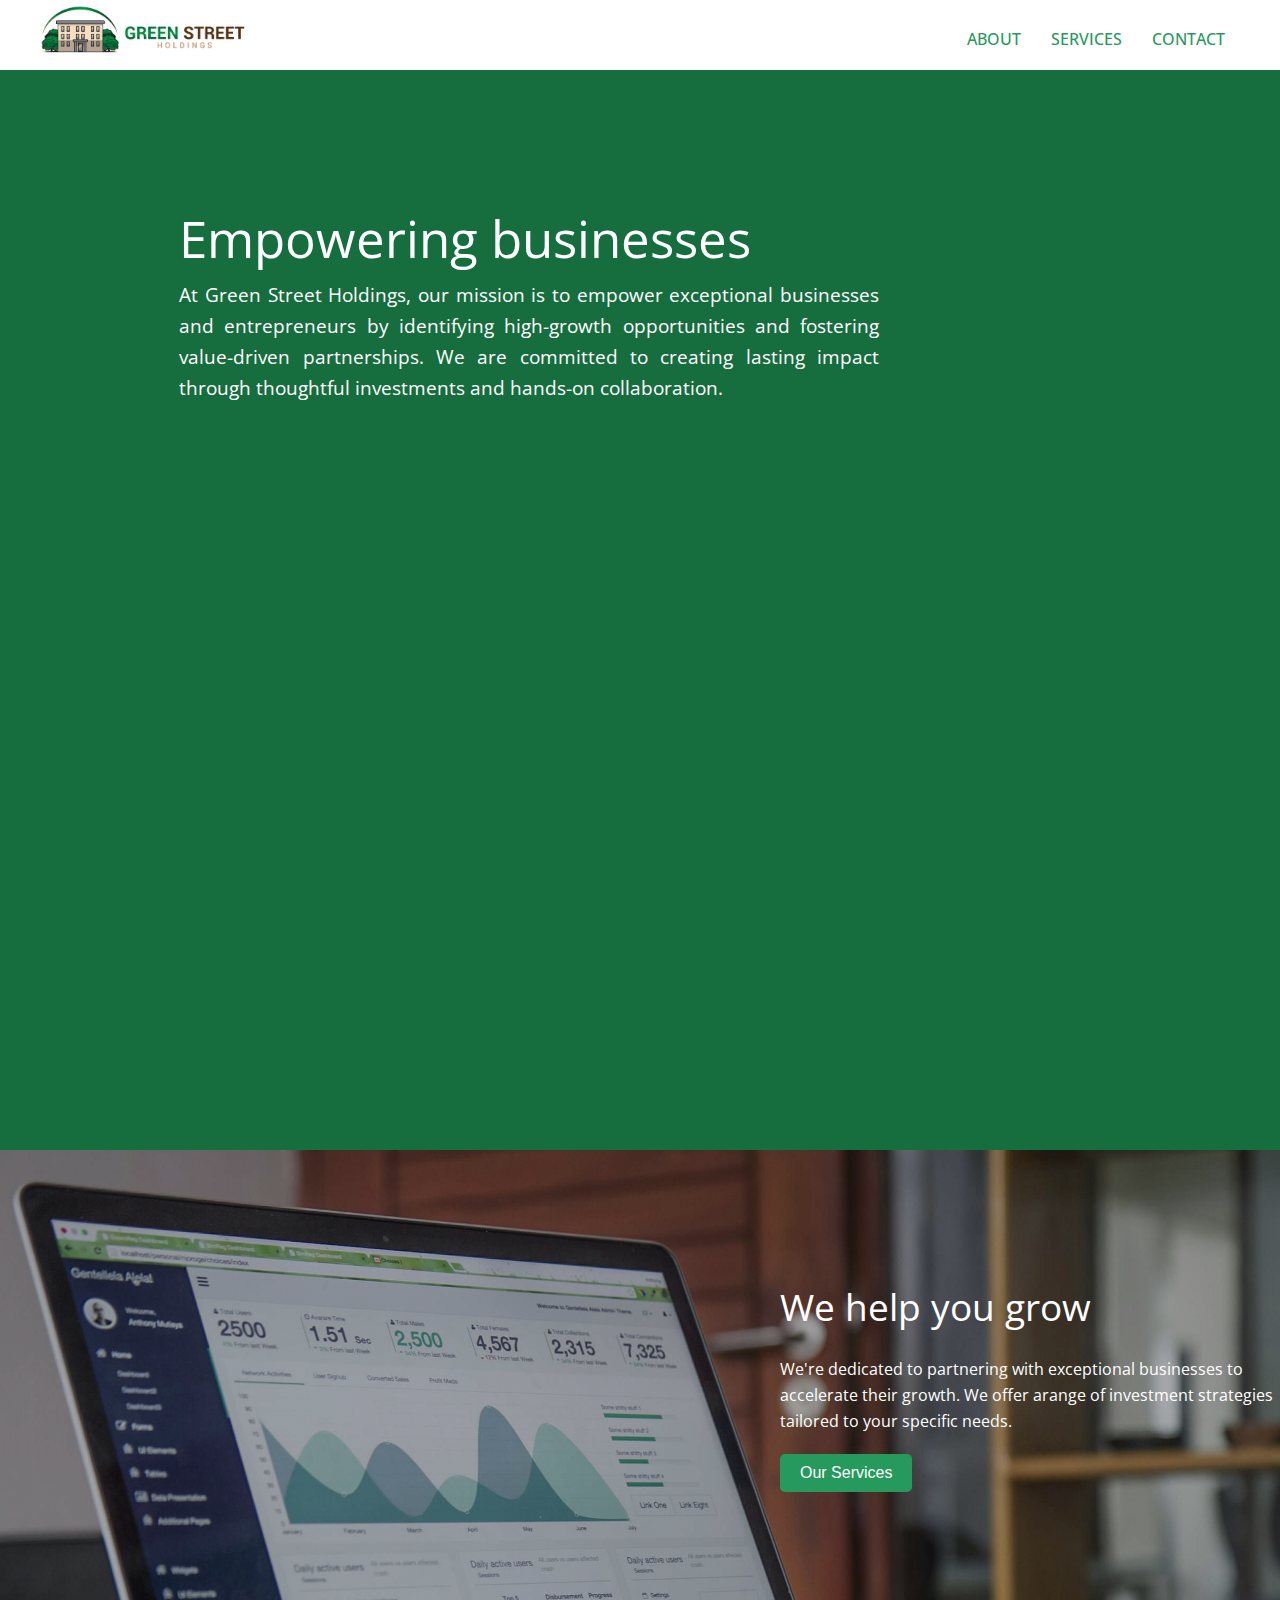
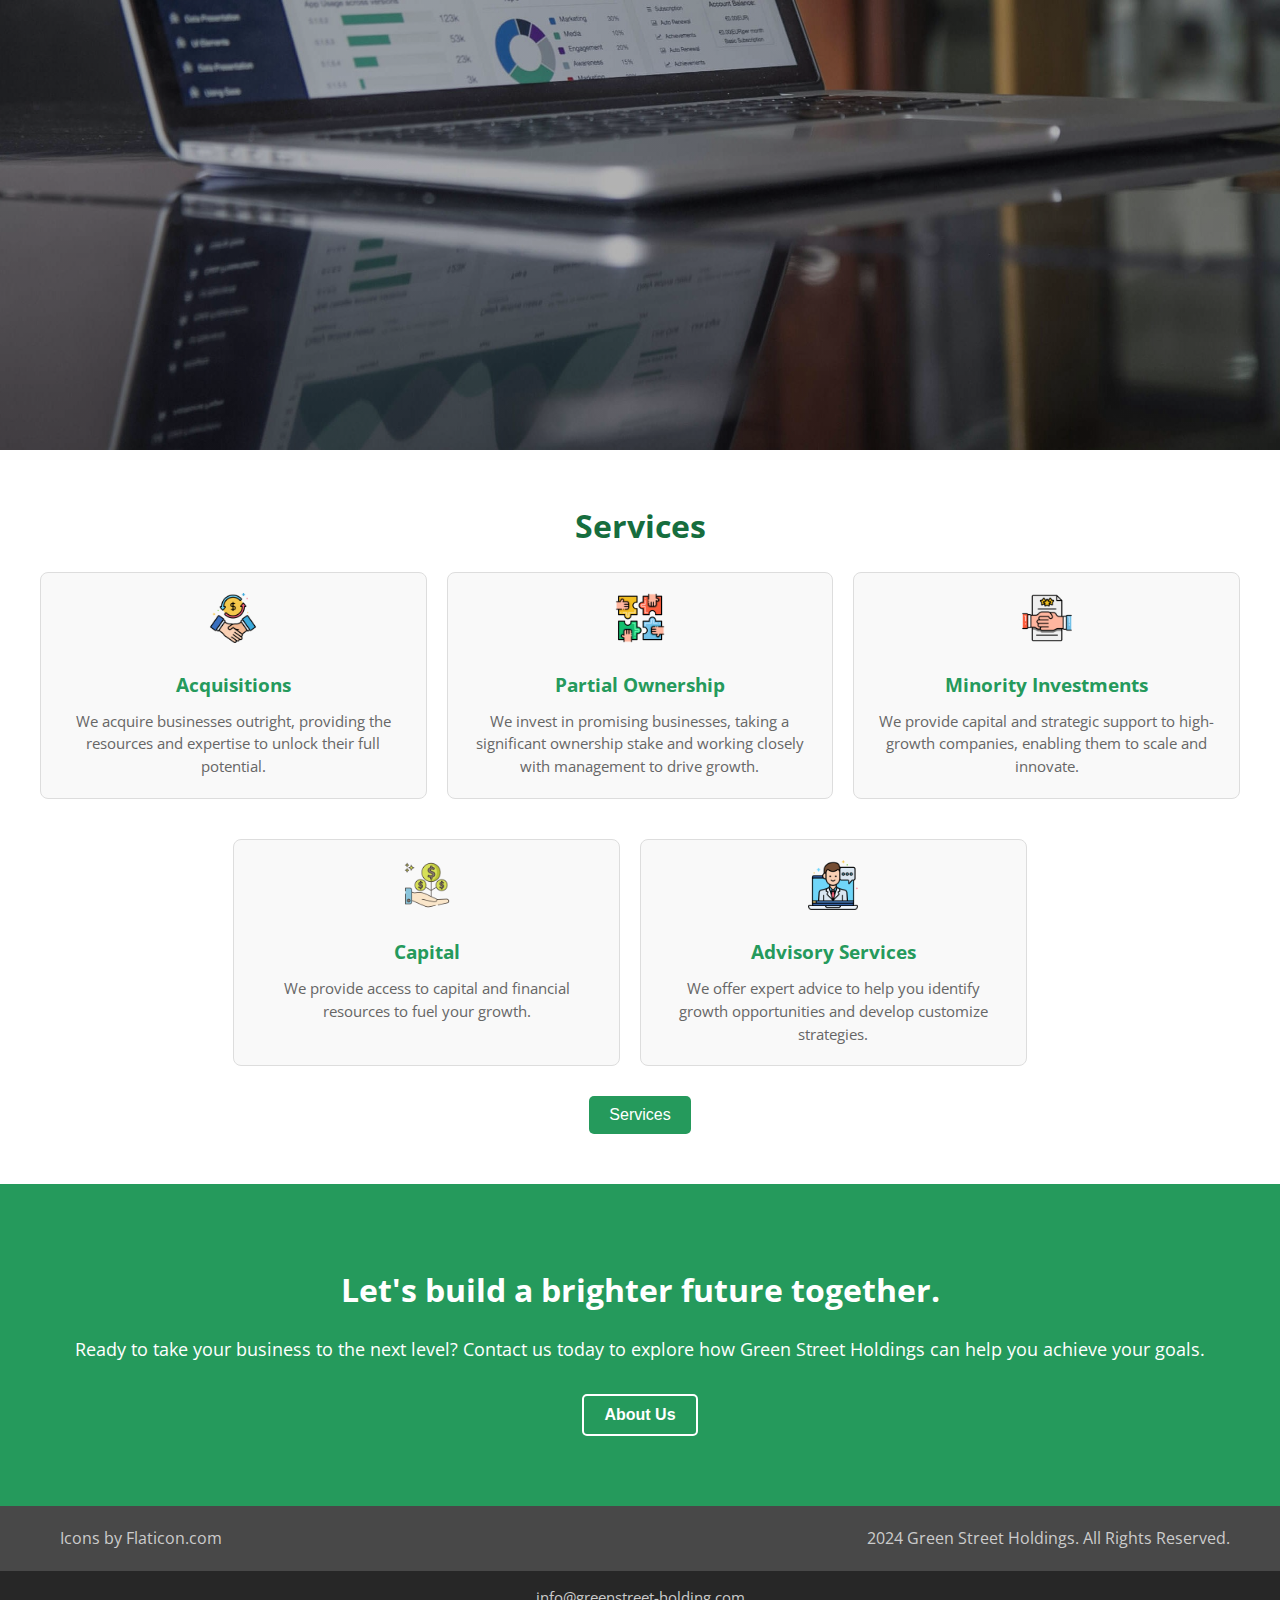
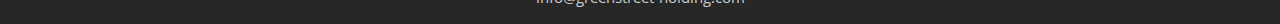
==== commit 0313a4b0: "complete" ====
--- a/index.html
+++ b/index.html
@@ -57,7 +57,7 @@
         <h1 class="growth-title">We help you grow</h1>
         <p class="growth-description"> We're dedicated to partnering with exceptional businesses 
            to accelerate their growth. We offer arange of investment strategies tailored to your specific needs.</p>
-        <button class="growth-btn"><a href="./service.html">Services</a></button>
+        <button class="growth-btn"><a href="./service.html">Our Services</a></button>
       </div>
     </div>
 
@@ -95,7 +95,7 @@
       </div>
 
     </div>
-    <button class="services-button"><a href="./service.html">All SERVICES</a></button>
+    <button class="services-button"><a href="./service.html">Services</a></button>
   </section>
 
 
--- a/style.css
+++ b/style.css
@@ -474,7 +474,6 @@
   border: 2px solid white;
   border-radius: 5px;
   cursor: pointer;
-  text-transform: uppercase;
   font-weight: bold;
 }
 .about-btn a{
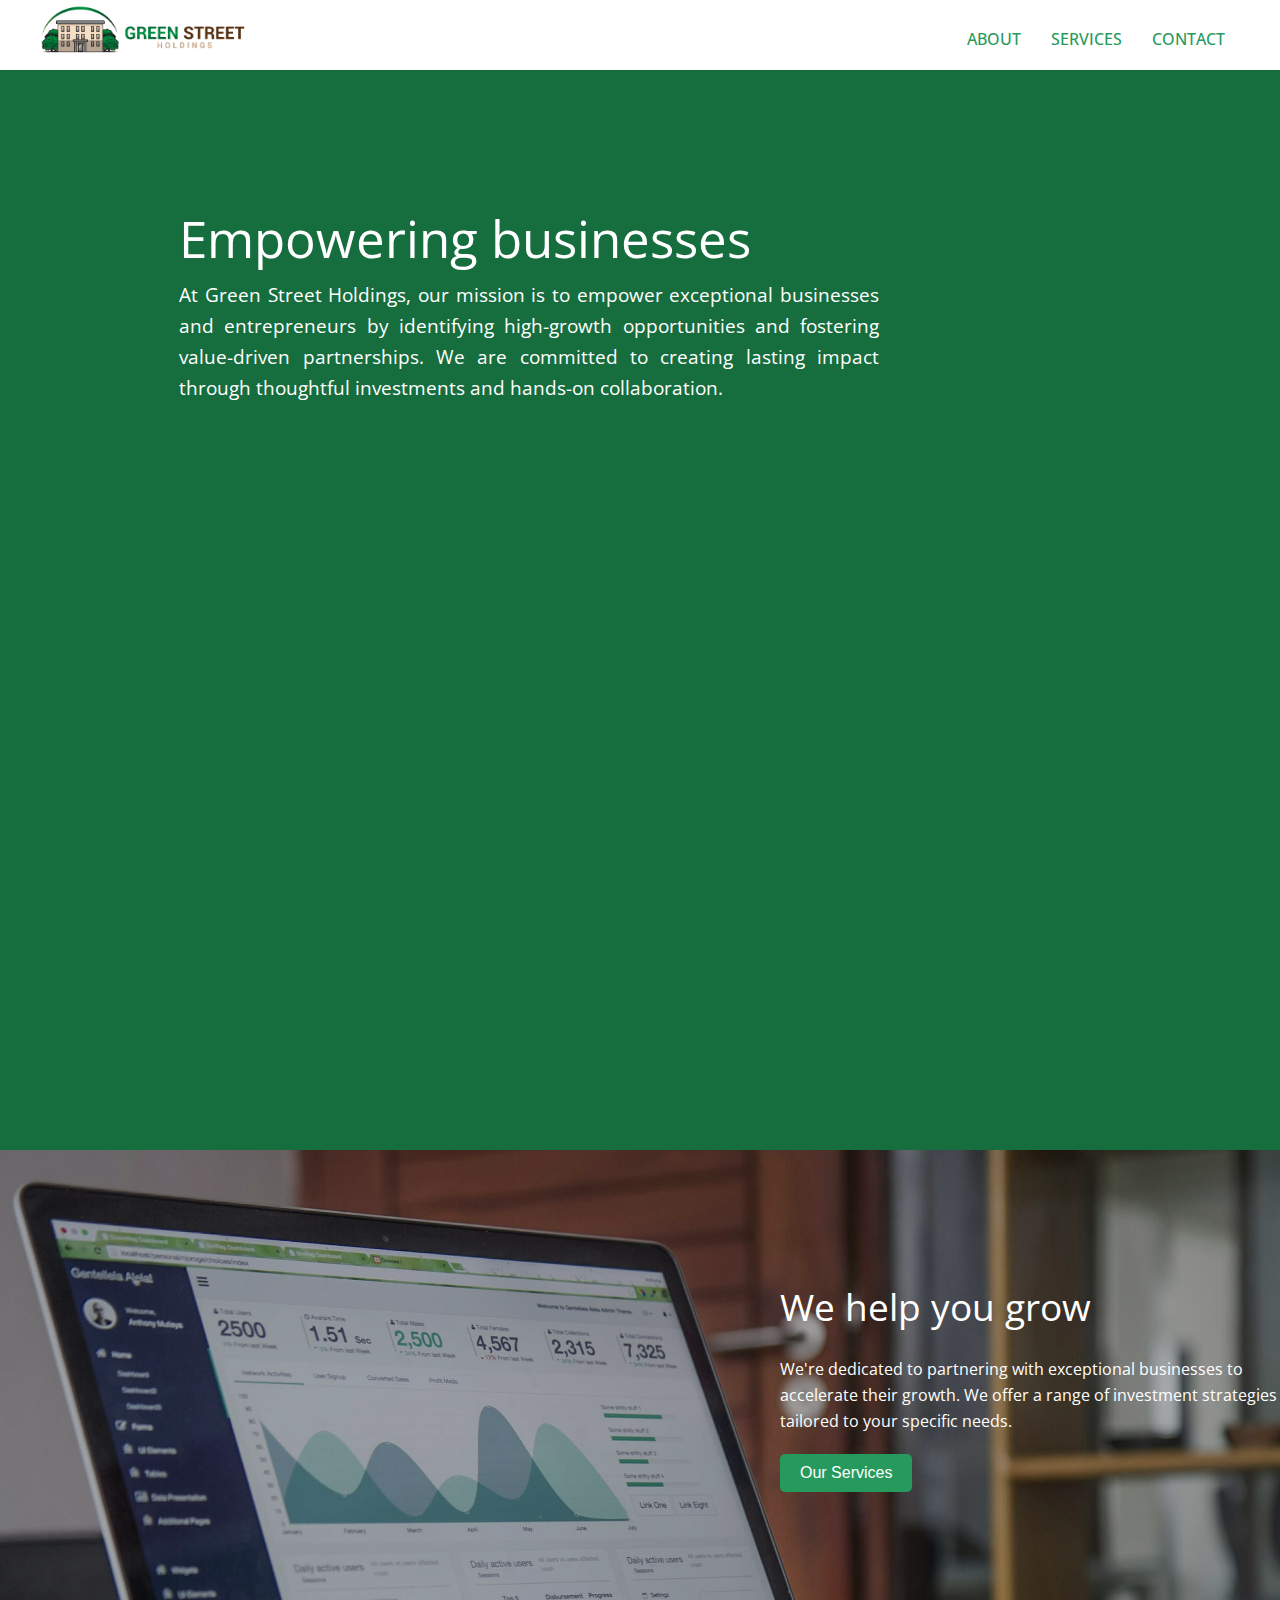
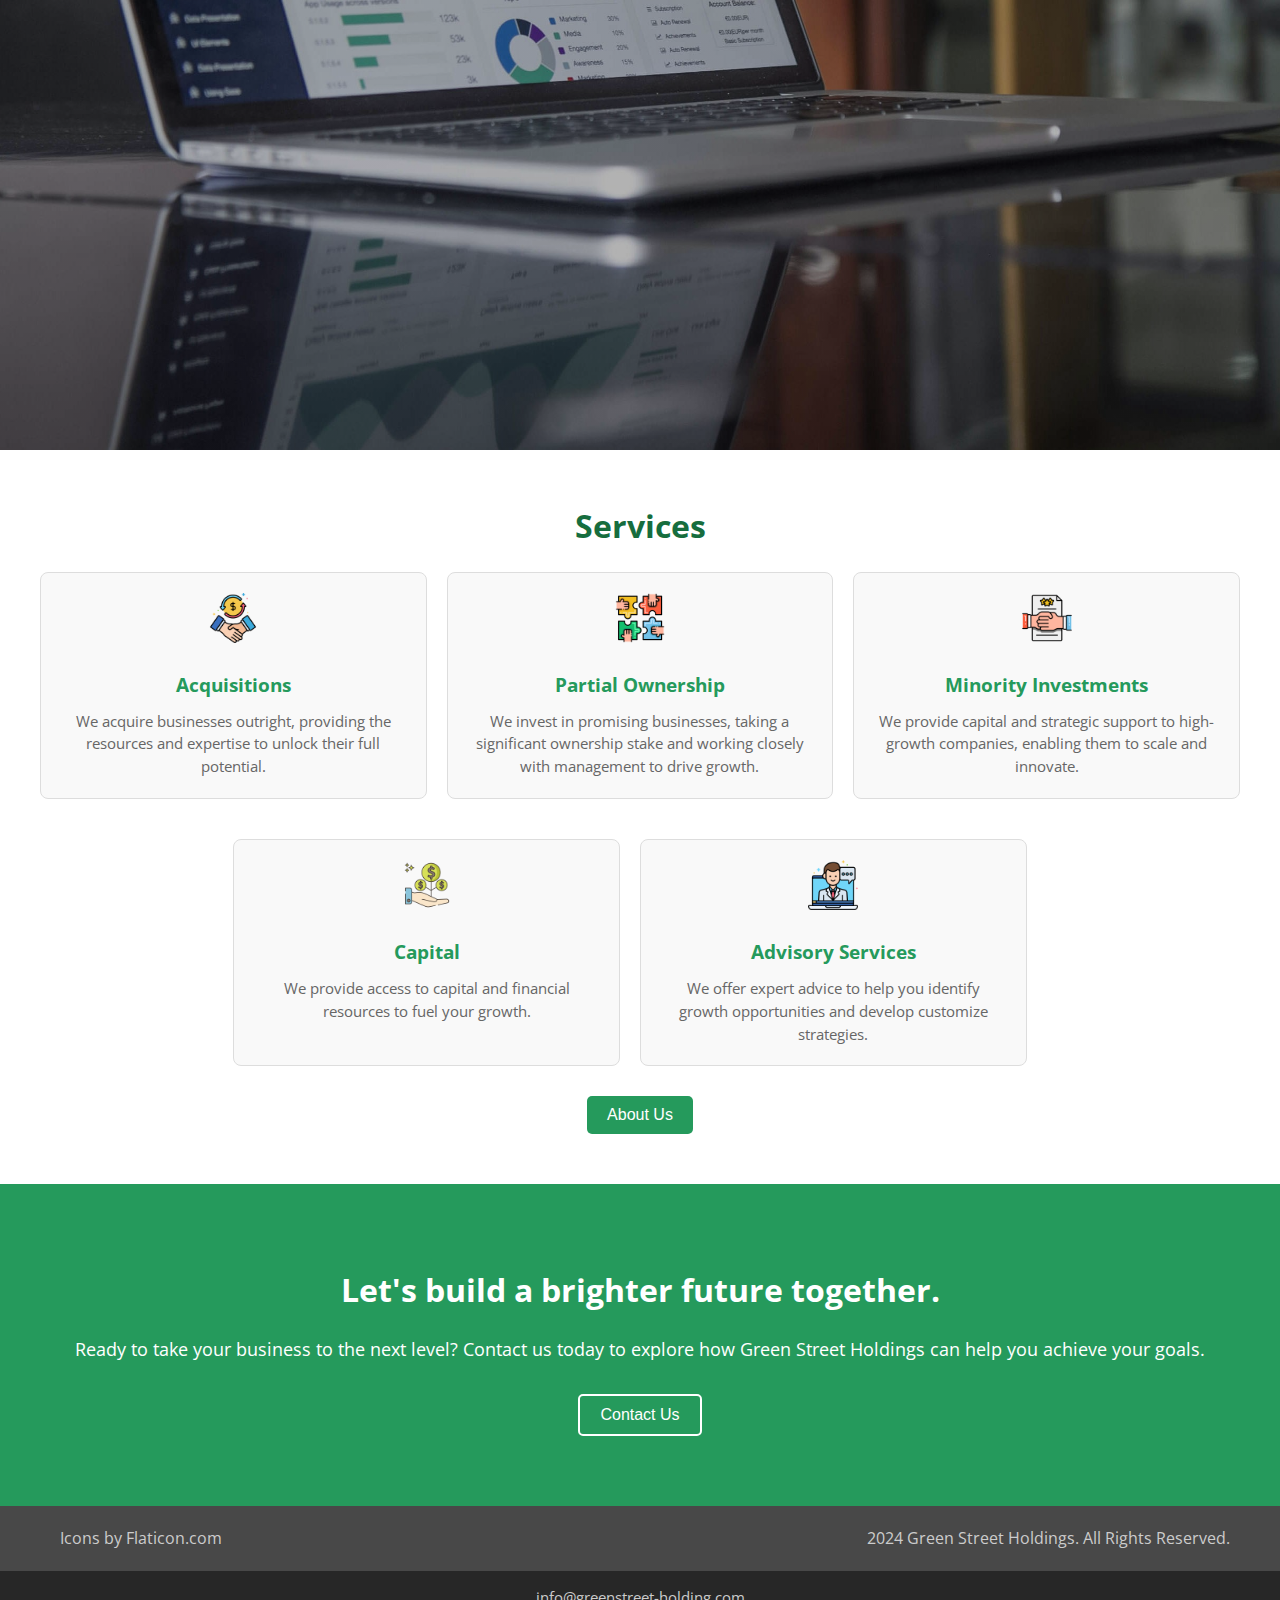
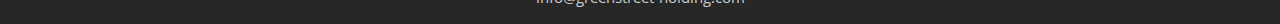
==== commit 8e85babb: "complete" ====
--- a/index.html
+++ b/index.html
@@ -56,7 +56,7 @@
 
         <h1 class="growth-title">We help you grow</h1>
         <p class="growth-description"> We're dedicated to partnering with exceptional businesses 
-           to accelerate their growth. We offer arange of investment strategies tailored to your specific needs.</p>
+           to accelerate their growth. We offer a range of investment strategies tailored to your specific needs.</p>
         <button class="growth-btn"><a href="./service.html">Our Services</a></button>
       </div>
     </div>
@@ -95,7 +95,7 @@
       </div>
 
     </div>
-    <button class="services-button"><a href="./service.html">Services</a></button>
+    <button class="services-button"><a href="./about.html">About Us</a></button>
   </section>
 
 
@@ -108,7 +108,7 @@
       <p>Ready to take your business to the next level? Contact us today to explore how Green Street Holdings can help
         you achieve your goals.
       </p>
-      <button class="about-btn"><a href="./about.html">About Us</a></button>
+      <button class="about-btn"><a href="./contact.html">Contact Us</a></button>
     </div>
   </section>
 
--- a/style.css
+++ b/style.css
@@ -474,7 +474,7 @@
   border: 2px solid white;
   border-radius: 5px;
   cursor: pointer;
-  font-weight: bold;
+  /* font-weight: bold; */
 }
 .about-btn a{
   text-decoration: none;
